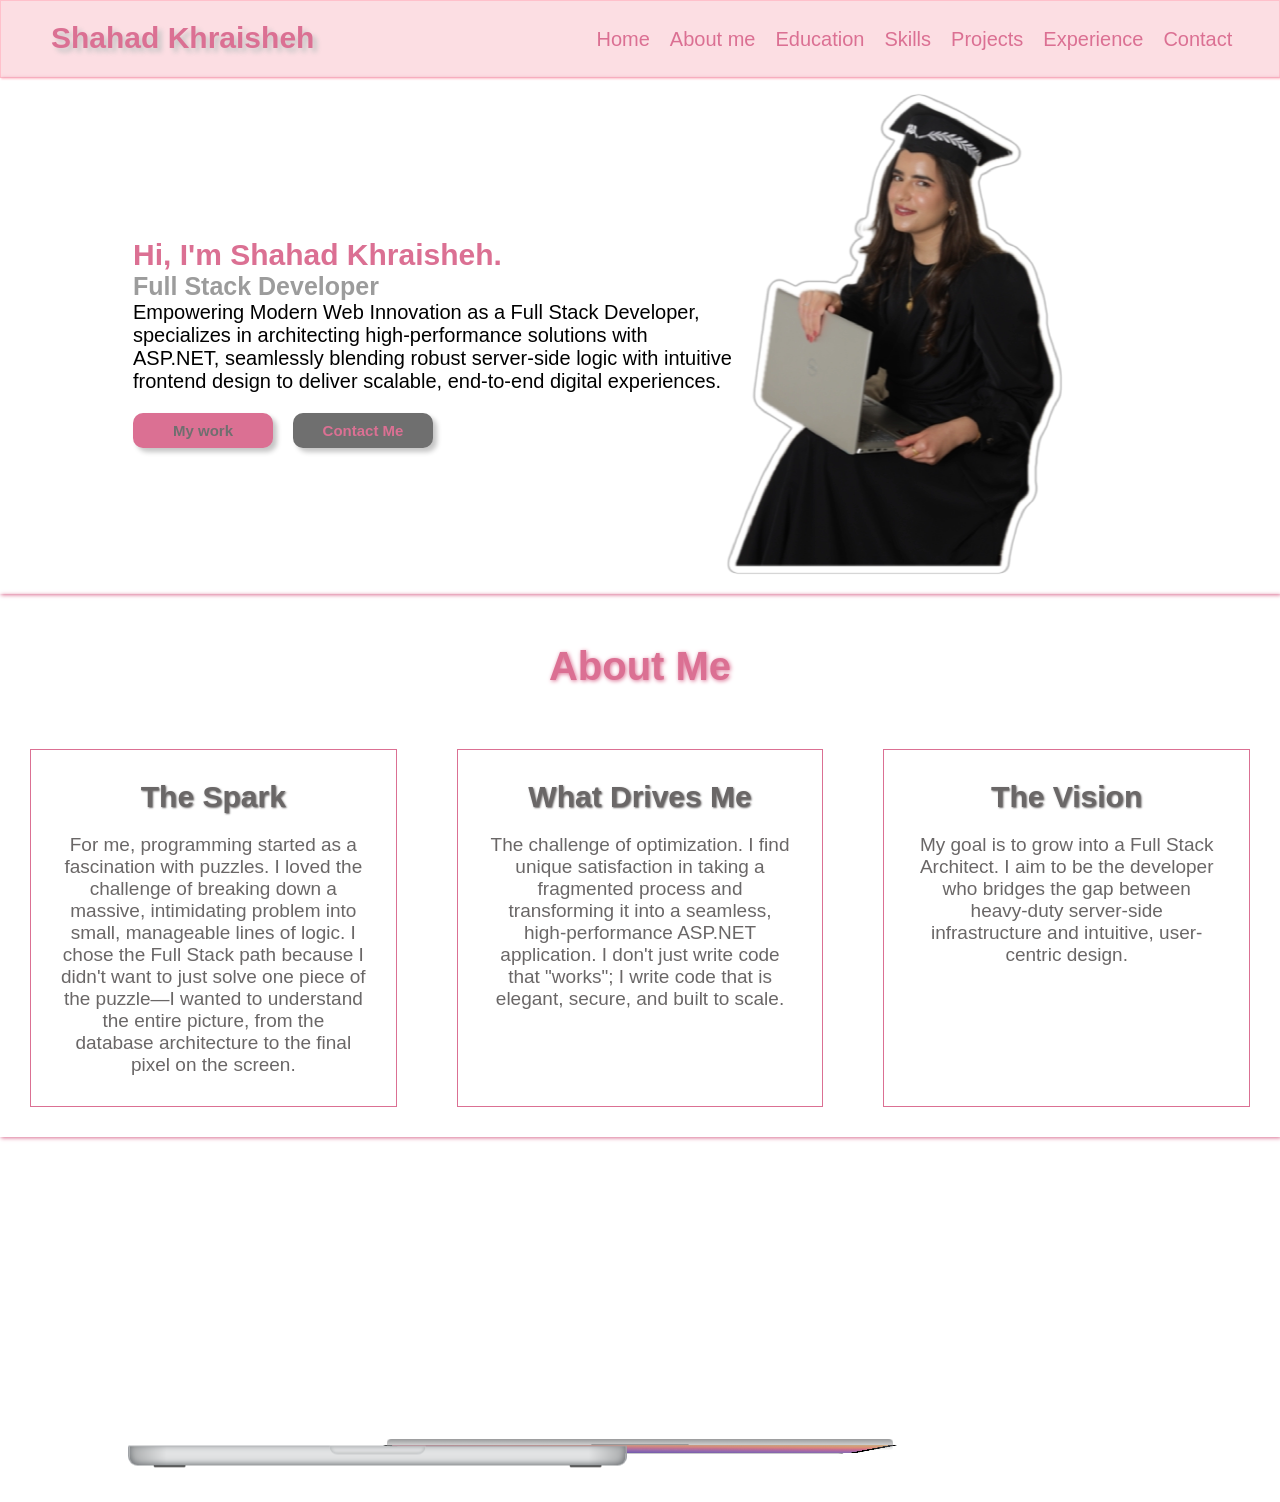
==== indix.html @ fdb53ef5 "portfolio" ====
<!DOCTYPE html>
<html lang="en">
<head>
    <meta charset="UTF-8">
    <meta name="viewport" content="width=device-width, initial-scale=1.0">
    <title>shahad khraisheh portfolio</title>
    <link rel="stylesheet" href="style.css">
</head>
<body>
    <header>
        <div class="logo">Shahad Khraisheh</div>
        <div class="nav-bar">
            <ul class="nav-links">
                 <li>
                    <a href="#home">
                        Home
                    </a>
                </li>
                <li>
                    <a href="#about">
                        About me
                    </a>
                </li>
                <li>
                    <a href="education">
                        Education
                    </a>
                </li>
                <li>
                    <a href="#">
                        Skills
                    </a>
                </li>
                <li>
                    <a href="#">
                        Projects
                    </a>
                </li>
                <li>
                    <a href="#">
                        Experience
                    </a>
                </li>
                 <li>
                    <a href="#">
                       Contact 
                    </a>
                </li>
            </ul>

        </div>
    </header>
    <main>
        <section id="home" class="hero">
            <div class="hero-info">
                <h2>Hi, I'm <span>Shahad Khraisheh</span>.</h2>
                <h3>Full Stack Developer</h3>
                <p>
                    Empowering Modern Web Innovation as a Full Stack Developer,  specializes in architecting high-performance solutions with ASP.NET, seamlessly blending robust server-side logic with intuitive frontend design to deliver scalable, end-to-end digital experiences.
                </p>
                 <div class="hero-btn">
                <button class="work-btn">My work</button>
                <button class="Contact-btn">Contact Me</button>
            </div>
            </div>
            <div class="hero-img">
                <img src="../media/shahd.webp">
            </div>
           
        </section>
        <section id="about"class="about">
            <h1> About Me </h1>
            <div class="about-cards">
                <div class="about-cards-content">
                    <h2>The Spark</h2>
                    <p>
                        For me, programming started as a fascination with puzzles. I loved the challenge of breaking down a massive, intimidating problem into small,
                         manageable lines of logic.
                          I chose the Full Stack path because I didn't want to just solve one piece of the puzzle—I wanted to understand the entire picture, from the database architecture to the final pixel on the screen.
                    </p>
                </div>
                 <div class="about-cards-content">
                    <h2>What Drives Me </h2>
                    <p>
                        The challenge of optimization. 
                        I find unique satisfaction in taking a fragmented process and transforming it into a seamless, high-performance ASP.NET application.
                         I don't just write code that "works"; I write code that is elegant, secure, and built to scale.     </p>
                </div>
                 <div class="about-cards-content">
                    <h2>The Vision</h2>
                    <p>
                     My goal is to grow into a Full Stack Architect. I aim to be the developer who bridges the gap between heavy-duty server-side infrastructure and intuitive, user-centric design.      </p>
                </div>
            </div>

        </section>
        <section id="education" class="education">
            <div class="laptop">
  <div class="screen">
    <div class="header"></div>
    <div class="text">Hello MackBook</div>
  </div>
  <div class="keyboard"></div>
</div>


        </section>

    </main>
    
</body>
</html>
---- style.css ----
*{
    padding: 0;
    margin: 0;
    font-family: 'Segoe UI', Tahoma, Geneva, Verdana, sans-serif;
}
html {
  scroll-behavior: smooth;
}

/*header*/
header{
    display: flex;
    justify-content: space-between;
    background-color: rgb(252, 222, 227);
    border: solid 1pt pink;
    box-shadow: 1px 1px 2px pink;

}
.logo{
    margin: 20px;
    margin-left:50px ;
    font-weight: bold;
    color:palevioletred;
    font-size: 30px;
    text-shadow: 4px 4px 5px rgb(197, 197, 197);
}
.logo:hover{
      text-shadow: 4px 4px 5px rgb(255, 255, 255);

}
.nav-links{
    display: flex;
    margin: 3ch;
    justify-content: center;
    text-align: center;
    align-items: center;
}
.nav-links li{
    list-style: none;

}
.nav-links li a{
    text-decoration: none;
    margin-right: 20px;
    font-size: 20px;
    color:palevioletred;
 
}
.nav-links li a:hover{
    color: #ffffff;
    text-shadow: 3px 3px 4px palevioletred;
}


/*hero*/
.hero{
    display: flex;
    justify-content: center;
    text-align: center;
    box-shadow: 1px 1px 4px palevioletred;
}
.hero-info{
    text-align: left;
    margin-top: 160px;
    margin-left: 100px;
    width: 600px;
}
.hero-info h2{
    color: palevioletred;
    font-size: 30px;
    -moz-animation: tracking-in-contract-bck 3s cubic-bezier(0.215, 0.610, 0.355, 1.000) both;
	        animation: tracking-in-contract-bck 1s cubic-bezier(0.215, 0.610, 0.355, 1.000) both;
}
.hero-info h2:hover{
text-shadow: 4px 4px 5px rgb(197, 197, 197);
font-size: 35px;


}

.hero-info h3{
    color: rgb(156, 156, 156);
    font-size: 25px;
}
.hero-info h3:hover{
    text-shadow: 4px 4px 5px rgb(197, 197, 197);

}
.hero-info p{
    font-size: 20px;

}
.hero-info .hero-btn{
    display: flex;
    margin-top: 20px;
    text-align: left;
  
}
.hero-info .hero-btn button{
margin-right: 20px;
width: 140px;
height: 35px;

}
.hero-info .hero-btn .work-btn{
    background-color: palevioletred;
    color: rgb(111, 111, 111);
    font-weight: bold;
    font-size: 15px;
    border-radius: 10px;
    border-style: none;
    box-shadow: 4px 4px 5px rgb(197, 197, 197);
}
.hero-info .hero-btn .work-btn:hover{
     background-color: rgb(111, 111, 111);
    color: palevioletred ;
    width: 145px;
}
.hero-info .hero-btn .Contact-btn{
    background-color: rgb(111, 111, 111);
    color: palevioletred ;
    font-weight: bold;
    font-size: 15px;
    border-radius: 10px;
    border-style: none;
    box-shadow: 4px 4px 5px rgb(197, 197, 197);
}
.hero-info .hero-btn .Contact-btn:hover{
      background-color: palevioletred;
    color: rgb(111, 111, 111);
    width: 145px;
}
.hero-img{
    width: 30%;
    height: 60%;
    position: relative;
margin-left:130px ;
    bottom: 0;
}

.hero-img img{
    position: relative;
    height: 150%;
    left: 35%;
    transform: translate(-70%);
    bottom: 0;
    transition: left 2s ease;
}

.hero-img:hover img{
    left: 50%;
}
.about{
    justify-content: center;
    text-align: center;
    height: auto;
    box-shadow: 1px 1px 4px palevioletred;

}
.about h1{
   padding-top: 50px;
   color: palevioletred;
   font-size:40px;
   text-transform: capitalize;
   text-shadow:1px 1px 4px palevioletred ;
}
.about-cards{
    margin-top: 30px;
    display: flex;
    justify-content:center;
   
}
.about-cards-content{
    border: 1pt solid palevioletred;
    margin: 30px;
    width: 400px;
    padding: 30px;
    text-align: center;

}
.about-cards-content:hover{
    box-shadow:1px 1px 4px palevioletred  ;

}
.about-cards-content h2{
    color: #6a6767;
    margin-bottom: 20px;
    font-size: 30px;
    text-shadow: 1px 1px 2px #6a6767;
}
.about-cards-content p{
    color: #6a6767;
    font-weight:400;
    font-size: 19px;
    text-align: center;
}
/* From Uiverse.io by Spacious74 */ 
.laptop {
  transform: scale(0.8);
}
.screen {
  border-radius: 20px;
  box-shadow: inset 0 0 0 2px #c8cacb, inset 0 0 0 10px #000;
  height: 318px;
  width: 518px;
  margin: 0 auto;
  padding: 9px 9px 23px 9px;
  position: relative;
  display: flex;
  align-items: center;
  justify-content: center;
  background-image: linear-gradient(
    15deg,
    #3f51b1 0%,
    #5a55ae 13%,
    #7b5fac 25%,
    #8f6aae 38%,
    #a86aa4 50%,
    #cc6b8e 62%,
    #f18271 75%,
    #f3a469 87%,
    #f7c978 100%
  );
  transform-style: preserve-3d;
  transform: perspective(1900px) rotateX(-88.5deg);
  transform-origin: 50% 100%;
  animation: open 4s infinite alternate;
}
@keyframes open {
  0% {
    transform: perspective(1900px) rotateX(-88.5deg);
  }
  100% {
    transform: perspective(1000px) rotateX(0deg);
  }
}
.screen::before {
  content: "";
  width: 518px;
  height: 12px;
  position: absolute;
  background: linear-gradient(#979899, transparent);
  top: -3px;
  transform: rotateX(90deg);
  border-radius: 5px 5px;
}

.text {
  font-family: -apple-system, BlinkMacSystemFont, "Segoe UI", Roboto, Oxygen,
    Ubuntu, Cantarell, "Open Sans", "Helvetica Neue", sans-serif;
  color: #fff;
  letter-spacing: 1px;
  text-shadow: 0 0 5px #fff;
}
.header {
  width: 100px;
  height: 12px;
  position: absolute;
  background-color: #000;
  top: 10px;
  left: 50%;
  transform: translate(-50%, -0%);
  border-radius: 0 0 6px 6px;
}
.screen::after {
  background: linear-gradient(to bottom, #272727, #0d0d0d);
  border-radius: 0 0 20px 20px;
  bottom: 2px;
  content: "";
  height: 24px;
  left: 2px;
  position: absolute;
  width: 514px;
}
.keyboard {
  background: radial-gradient(circle at center, #e2e3e4 85%, #a9abac 100%);
  border: solid #a0a3a7;
  border-radius: 2px 2px 12px 12px;
  border-width: 1px 2px 0 2px;
  box-shadow: inset 0 -2px 8px 0 #6c7074;
  height: 24px;
  margin-top: -10px;
  position: relative;
  width: 620px;
  z-index: 9;
}
.keyboard::after {
  background: #e2e3e4;
  border-radius: 0 0 10px 10px;
  box-shadow: inset 0 0 4px 2px #babdbf;
  content: "";
  height: 10px;
  left: 50%;
  margin-left: -60px;
  position: absolute;
  top: 0;
  width: 120px;
}
.keyboard::before {
  background: 0 0;
  border-radius: 0 0 3px 3px;
  bottom: -2px;
  box-shadow: -270px 0 #272727, 250px 0 #272727;
  content: "";
  height: 2px;
  left: 50%;
  margin-left: -10px;
  position: absolute;
  width: 40px;
}
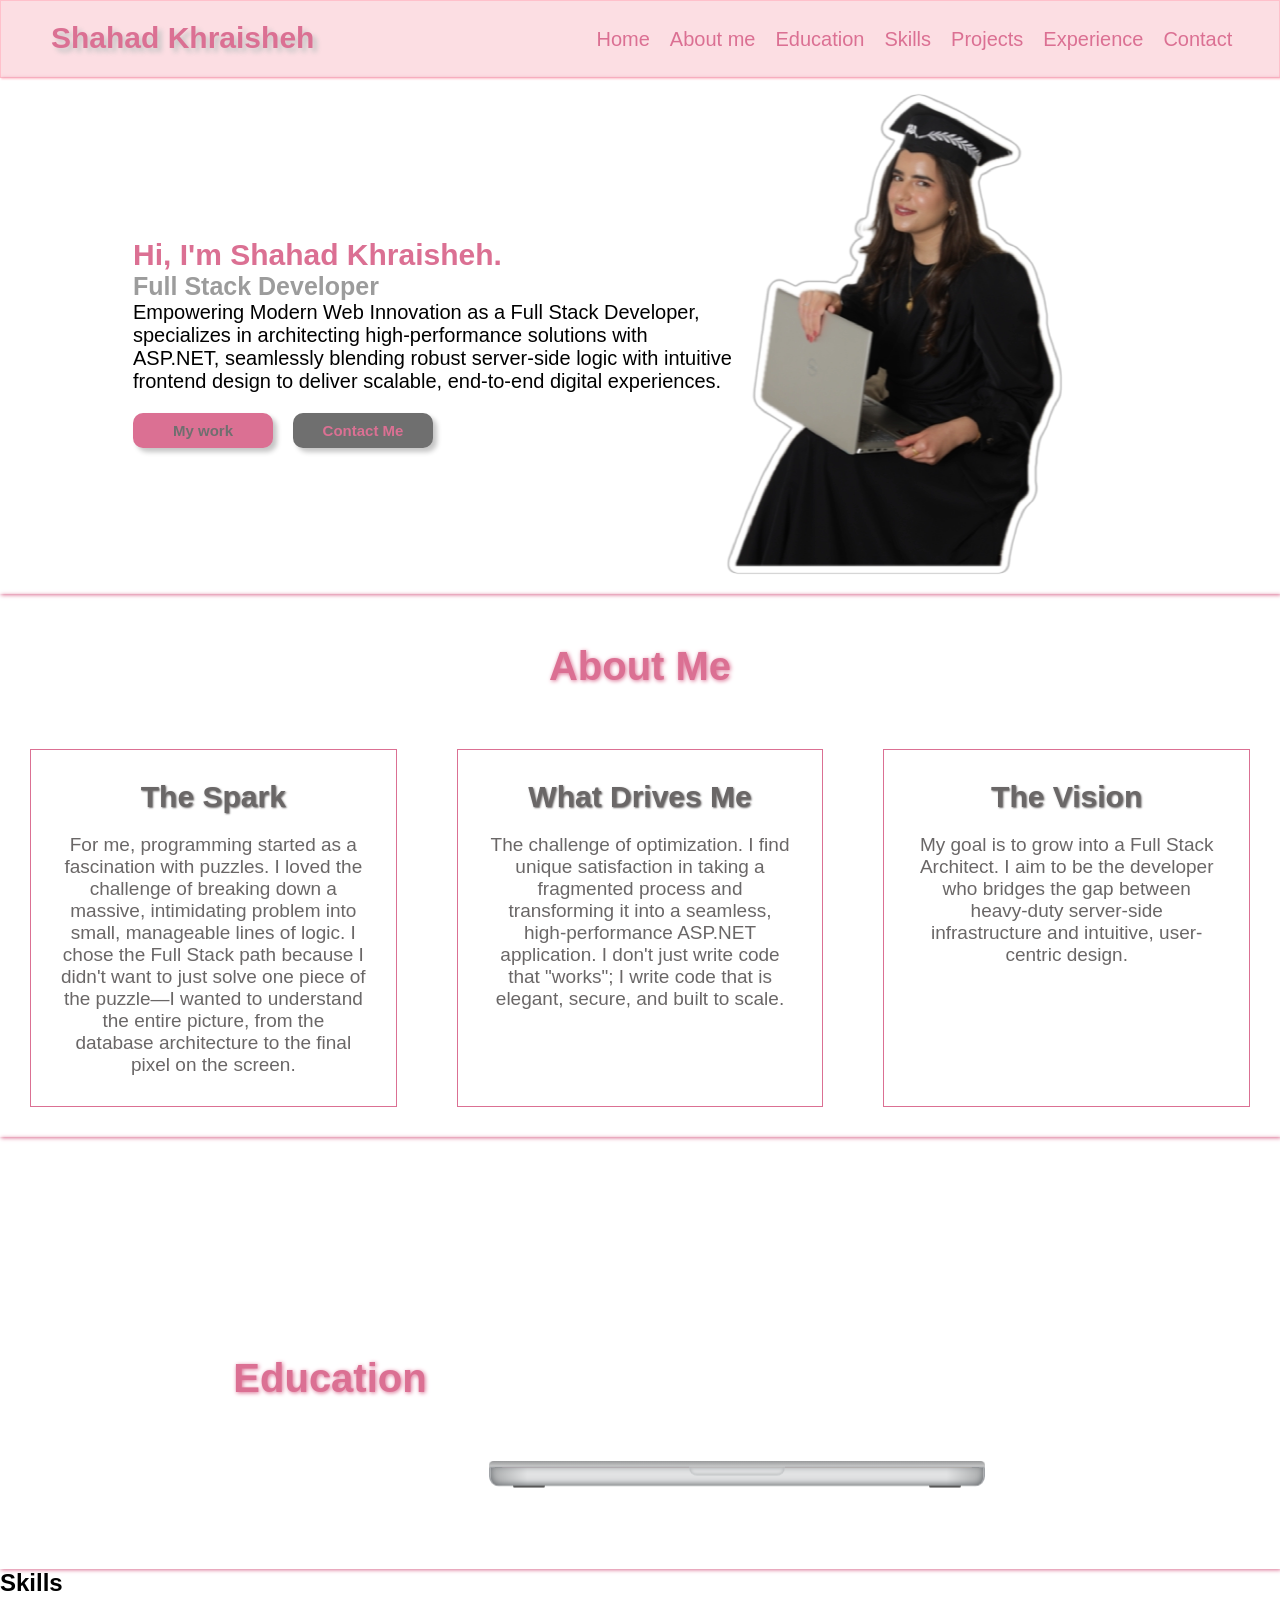
==== commit c4d884dc: "t" ====
--- a/indix.html
+++ b/indix.html
@@ -95,14 +95,30 @@
 
         </section>
         <section id="education" class="education">
+           
+                <h1>Education</h1>
+          
             <div class="laptop">
   <div class="screen">
     <div class="header"></div>
-    <div class="text">Hello MackBook</div>
+    <div class="text">
+       <h2>Zarqa University
+        <br>
+      Computer Sicence
+        <br>
+        2022-2026
+        </h2>
+    </div>
   </div>
   <div class="keyboard"></div>
 </div>
 
+
+        </section>
+        <section id="skills" class="skills">
+            <div class="skills-header">
+                <h1>Skills</h1>
+            </div>
 
         </section>
 
--- a/style.css
+++ b/style.css
@@ -1,206 +1,215 @@
-*{
-    padding: 0;
-    margin: 0;
-    font-family: 'Segoe UI', Tahoma, Geneva, Verdana, sans-serif;
+* {
+  padding: 0;
+  margin: 0;
+  font-family: "Segoe UI", Tahoma, Geneva, Verdana, sans-serif;
+  box-sizing: border-box;
 }
 html {
   scroll-behavior: smooth;
 }
 
 /*header*/
-header{
-    display: flex;
-    justify-content: space-between;
-    background-color: rgb(252, 222, 227);
-    border: solid 1pt pink;
-    box-shadow: 1px 1px 2px pink;
-
-}
-.logo{
-    margin: 20px;
-    margin-left:50px ;
-    font-weight: bold;
-    color:palevioletred;
-    font-size: 30px;
-    text-shadow: 4px 4px 5px rgb(197, 197, 197);
-}
-.logo:hover{
-      text-shadow: 4px 4px 5px rgb(255, 255, 255);
-
-}
-.nav-links{
-    display: flex;
-    margin: 3ch;
-    justify-content: center;
-    text-align: center;
-    align-items: center;
-}
-.nav-links li{
-    list-style: none;
-
-}
-.nav-links li a{
-    text-decoration: none;
-    margin-right: 20px;
-    font-size: 20px;
-    color:palevioletred;
- 
-}
-.nav-links li a:hover{
-    color: #ffffff;
-    text-shadow: 3px 3px 4px palevioletred;
-}
-
+header {
+  display: flex;
+  justify-content: space-between;
+  background-color: rgb(252, 222, 227);
+  border: solid 1pt pink;
+  box-shadow: 1px 1px 2px pink;
+}
+.logo {
+  margin: 20px;
+  margin-left: 50px;
+  font-weight: bold;
+  color: palevioletred;
+  font-size: 30px;
+  text-shadow: 4px 4px 5px rgb(197, 197, 197);
+}
+.logo:hover {
+  text-shadow: 4px 4px 5px rgb(255, 255, 255);
+}
+.nav-links {
+  display: flex;
+  margin: 3ch;
+  justify-content: center;
+  text-align: center;
+  align-items: center;
+}
+.nav-links li {
+  list-style: none;
+}
+.nav-links li a {
+  text-decoration: none;
+  margin-right: 20px;
+  font-size: 20px;
+  color: palevioletred;
+}
+.nav-links li a:hover {
+  color: #ffffff;
+  text-shadow: 3px 3px 4px palevioletred;
+}
 
 /*hero*/
-.hero{
-    display: flex;
-    justify-content: center;
-    text-align: center;
+.hero {
+  display: flex;
+  justify-content: center;
+  text-align: center;
+  box-shadow: 1px 1px 4px palevioletred;
+  overflow: hidden;
+}
+.hero-info {
+  text-align: left;
+  margin-top: 160px;
+  margin-left: 100px;
+  width: 600px;
+}
+.hero-info h2 {
+  color: palevioletred;
+  font-size: 30px;
+  -moz-animation: tracking-in-contract-bck 3s
+    cubic-bezier(0.215, 0.61, 0.355, 1) both;
+  animation: tracking-in-contract-bck 1s cubic-bezier(0.215, 0.61, 0.355, 1)
+    both;
+}
+.hero-info h2:hover {
+  text-shadow: 4px 4px 5px rgb(197, 197, 197);
+  font-size: 35px;
+}
+
+.hero-info h3 {
+  color: rgb(156, 156, 156);
+  font-size: 25px;
+}
+.hero-info h3:hover {
+  text-shadow: 4px 4px 5px rgb(197, 197, 197);
+}
+.hero-info p {
+  font-size: 20px;
+}
+.hero-info .hero-btn {
+  display: flex;
+  margin-top: 20px;
+  text-align: left;
+}
+.hero-info .hero-btn button {
+  margin-right: 20px;
+  width: 140px;
+  height: 35px;
+}
+.hero-info .hero-btn .work-btn {
+  background-color: palevioletred;
+  color: rgb(111, 111, 111);
+  font-weight: bold;
+  font-size: 15px;
+  border-radius: 10px;
+  border-style: none;
+  box-shadow: 4px 4px 5px rgb(197, 197, 197);
+}
+.hero-info .hero-btn .work-btn:hover {
+  background-color: rgb(111, 111, 111);
+  color: palevioletred;
+  width: 145px;
+}
+.hero-info .hero-btn .Contact-btn {
+  background-color: rgb(111, 111, 111);
+  color: palevioletred;
+  font-weight: bold;
+  font-size: 15px;
+  border-radius: 10px;
+  border-style: none;
+  box-shadow: 4px 4px 5px rgb(197, 197, 197);
+}
+.hero-info .hero-btn .Contact-btn:hover {
+  background-color: palevioletred;
+  color: rgb(111, 111, 111);
+  width: 145px;
+}
+.hero-img {
+  width: 30%;
+  height: 60%;
+  position: relative;
+  margin-left: 130px;
+  bottom: 0;
+}
+
+.hero-img img {
+  position: relative;
+  height: 150%;
+  left: 35%;
+  transform: translate(-70%);
+  bottom: 0;
+  transition: left 2s ease;
+}
+
+.hero-img:hover img {
+  left: 50%;
+}
+.about {
+  justify-content: center;
+  text-align: center;
+  height: auto;
+  box-shadow: 1px 1px 4px palevioletred;
+}
+.about h1 {
+  padding-top: 50px;
+  color: palevioletred;
+  font-size: 40px;
+  text-transform: capitalize;
+  text-shadow: 1px 1px 4px palevioletred;
+}
+.about-cards {
+  margin-top: 30px;
+  display: flex;
+  justify-content: center;
+}
+.about-cards-content {
+  border: 1pt solid palevioletred;
+  margin: 30px;
+  width: 400px;
+  padding: 30px;
+  text-align: center;
+}
+.about-cards-content:hover {
+  box-shadow: 1px 1px 4px palevioletred;
+}
+.about-cards-content h2 {
+  color: #6a6767;
+  margin-bottom: 20px;
+  font-size: 30px;
+  text-shadow: 1px 1px 2px #6a6767;
+}
+.about-cards-content p {
+  color: #6a6767;
+  font-weight: 400;
+  font-size: 19px;
+  text-align: center;
+}
+/* From Uiverse.io by Spacious74 */
+.education {
+  display: flex;
+  justify-content: center;
+  align-items: center;
+  padding: 50px 0;
+  text-align: center;
     box-shadow: 1px 1px 4px palevioletred;
-}
-.hero-info{
-    text-align: left;
-    margin-top: 160px;
-    margin-left: 100px;
-    width: 600px;
-}
-.hero-info h2{
-    color: palevioletred;
-    font-size: 30px;
-    -moz-animation: tracking-in-contract-bck 3s cubic-bezier(0.215, 0.610, 0.355, 1.000) both;
-	        animation: tracking-in-contract-bck 1s cubic-bezier(0.215, 0.610, 0.355, 1.000) both;
-}
-.hero-info h2:hover{
-text-shadow: 4px 4px 5px rgb(197, 197, 197);
-font-size: 35px;
-
-
-}
-
-.hero-info h3{
-    color: rgb(156, 156, 156);
-    font-size: 25px;
-}
-.hero-info h3:hover{
-    text-shadow: 4px 4px 5px rgb(197, 197, 197);
-
-}
-.hero-info p{
-    font-size: 20px;
-
-}
-.hero-info .hero-btn{
-    display: flex;
-    margin-top: 20px;
-    text-align: left;
-  
-}
-.hero-info .hero-btn button{
-margin-right: 20px;
-width: 140px;
-height: 35px;
-
-}
-.hero-info .hero-btn .work-btn{
-    background-color: palevioletred;
-    color: rgb(111, 111, 111);
-    font-weight: bold;
-    font-size: 15px;
-    border-radius: 10px;
-    border-style: none;
-    box-shadow: 4px 4px 5px rgb(197, 197, 197);
-}
-.hero-info .hero-btn .work-btn:hover{
-     background-color: rgb(111, 111, 111);
-    color: palevioletred ;
-    width: 145px;
-}
-.hero-info .hero-btn .Contact-btn{
-    background-color: rgb(111, 111, 111);
-    color: palevioletred ;
-    font-weight: bold;
-    font-size: 15px;
-    border-radius: 10px;
-    border-style: none;
-    box-shadow: 4px 4px 5px rgb(197, 197, 197);
-}
-.hero-info .hero-btn .Contact-btn:hover{
-      background-color: palevioletred;
-    color: rgb(111, 111, 111);
-    width: 145px;
-}
-.hero-img{
-    width: 30%;
-    height: 60%;
-    position: relative;
-margin-left:130px ;
-    bottom: 0;
-}
-
-.hero-img img{
-    position: relative;
-    height: 150%;
-    left: 35%;
-    transform: translate(-70%);
-    bottom: 0;
-    transition: left 2s ease;
-}
-
-.hero-img:hover img{
-    left: 50%;
-}
-.about{
-    justify-content: center;
-    text-align: center;
-    height: auto;
-    box-shadow: 1px 1px 4px palevioletred;
-
-}
-.about h1{
-   padding-top: 50px;
-   color: palevioletred;
-   font-size:40px;
-   text-transform: capitalize;
-   text-shadow:1px 1px 4px palevioletred ;
-}
-.about-cards{
-    margin-top: 30px;
-    display: flex;
-    justify-content:center;
+
+}
+.education h1{
+padding-top: 50px;
+  color: palevioletred;
+  font-size: 40px;
+  text-transform: capitalize;
+  text-shadow: 1px 1px 4px palevioletred;
    
 }
-.about-cards-content{
-    border: 1pt solid palevioletred;
-    margin: 30px;
-    width: 400px;
-    padding: 30px;
-    text-align: center;
-
-}
-.about-cards-content:hover{
-    box-shadow:1px 1px 4px palevioletred  ;
-
-}
-.about-cards-content h2{
-    color: #6a6767;
-    margin-bottom: 20px;
-    font-size: 30px;
-    text-shadow: 1px 1px 2px #6a6767;
-}
-.about-cards-content p{
-    color: #6a6767;
-    font-weight:400;
-    font-size: 19px;
-    text-align: center;
-}
-/* From Uiverse.io by Spacious74 */ 
+
 .laptop {
   transform: scale(0.8);
 }
 .screen {
   border-radius: 20px;
-  box-shadow: inset 0 0 0 2px #c8cacb, inset 0 0 0 10px #000;
+  box-shadow:
+    inset 0 0 0 2px #c8cacb,
+    inset 0 0 0 10px #000;
   height: 318px;
   width: 518px;
   margin: 0 auto;
@@ -224,7 +233,7 @@
   transform-style: preserve-3d;
   transform: perspective(1900px) rotateX(-88.5deg);
   transform-origin: 50% 100%;
-  animation: open 4s infinite alternate;
+  animation: open 8s infinite alternate;
 }
 @keyframes open {
   0% {
@@ -246,8 +255,9 @@
 }
 
 .text {
-  font-family: -apple-system, BlinkMacSystemFont, "Segoe UI", Roboto, Oxygen,
-    Ubuntu, Cantarell, "Open Sans", "Helvetica Neue", sans-serif;
+  font-family:
+    -apple-system, BlinkMacSystemFont, "Segoe UI", Roboto, Oxygen, Ubuntu,
+    Cantarell, "Open Sans", "Helvetica Neue", sans-serif;
   color: #fff;
   letter-spacing: 1px;
   text-shadow: 0 0 5px #fff;
@@ -300,7 +310,9 @@
   background: 0 0;
   border-radius: 0 0 3px 3px;
   bottom: -2px;
-  box-shadow: -270px 0 #272727, 250px 0 #272727;
+  box-shadow:
+    -270px 0 #272727,
+    250px 0 #272727;
   content: "";
   height: 2px;
   left: 50%;
@@ -308,10 +320,7 @@
   position: absolute;
   width: 40px;
 }
-
-
-
-
-
-
-
+.skillls{
+    display: flex;
+    
+}
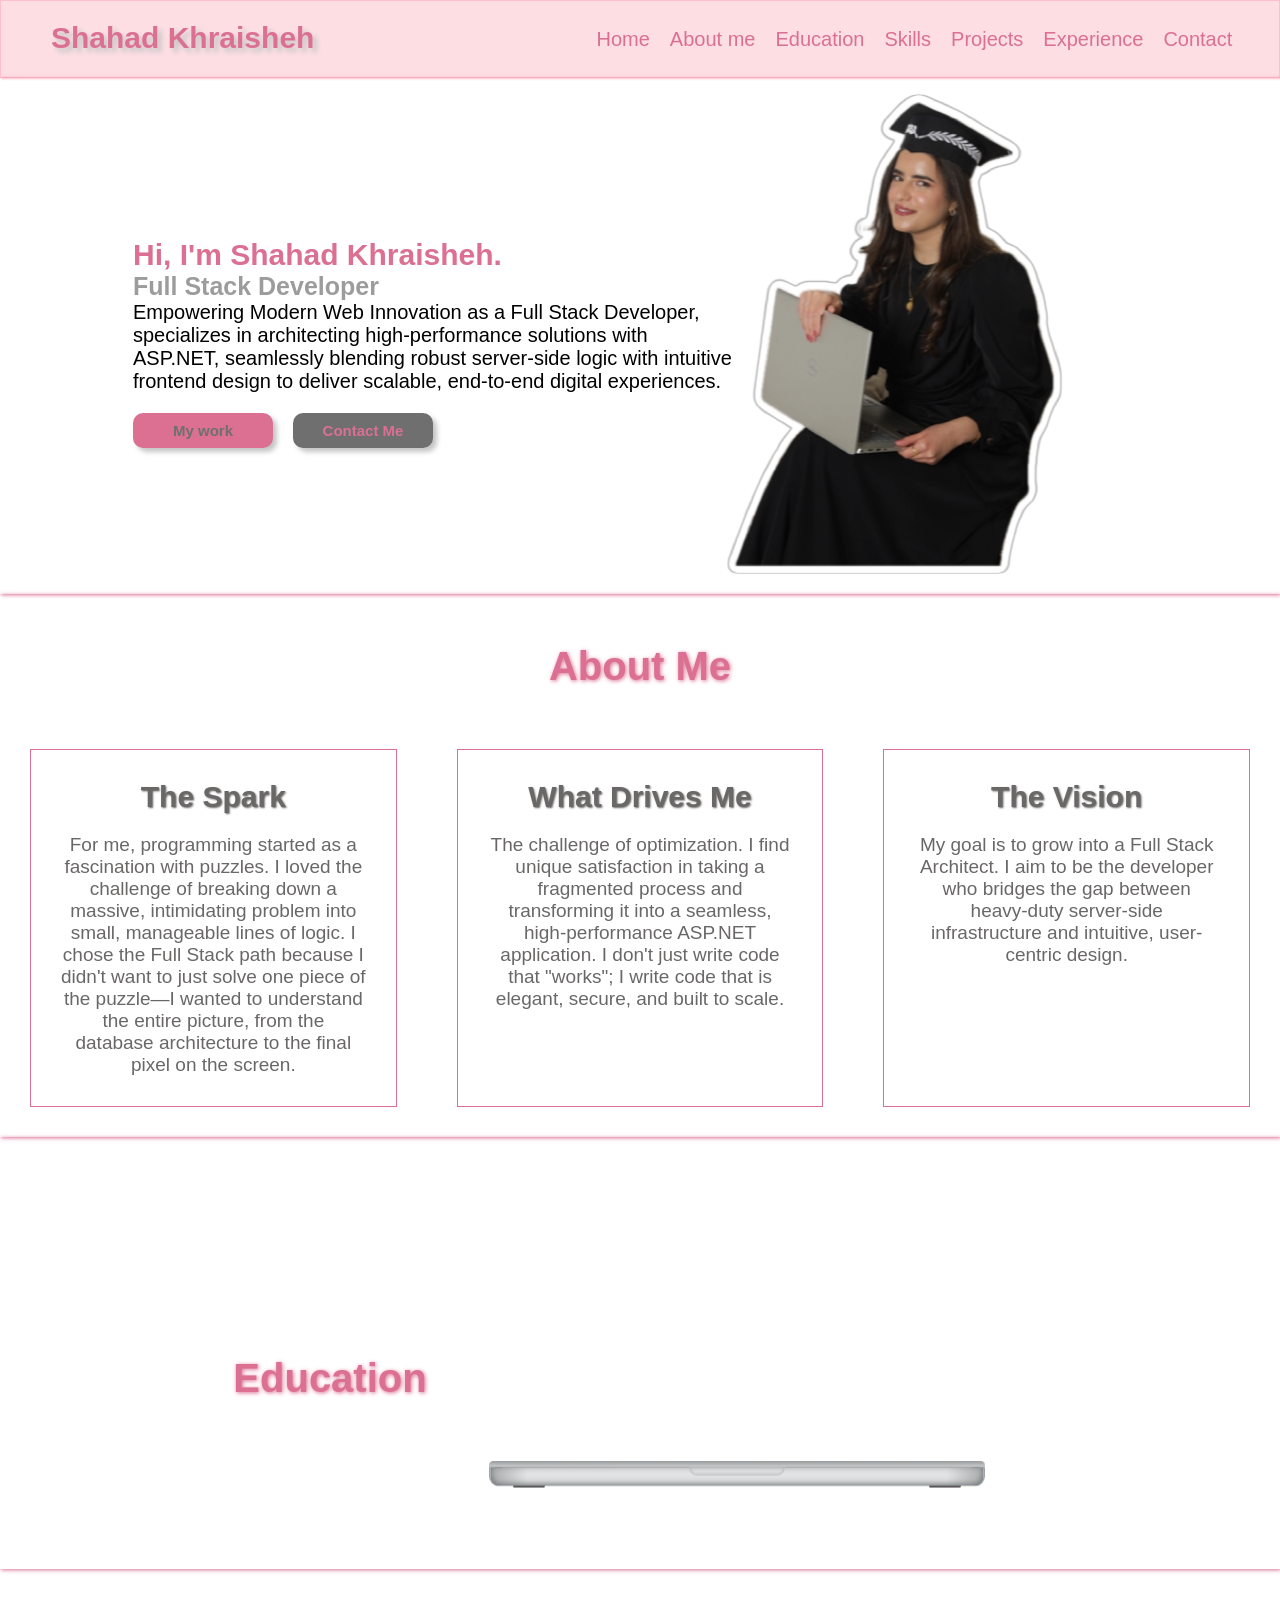
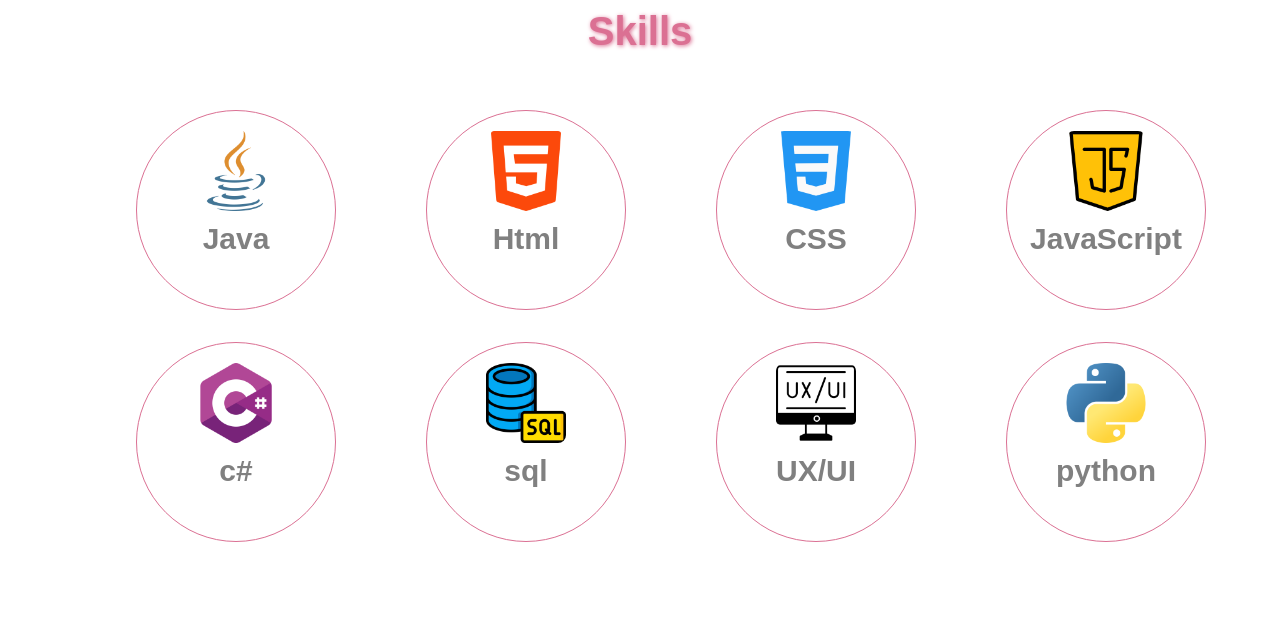
==== commit 4237a166: "skills" ====
--- a/indix.html
+++ b/indix.html
@@ -5,6 +5,9 @@
     <meta name="viewport" content="width=device-width, initial-scale=1.0">
     <title>shahad khraisheh portfolio</title>
     <link rel="stylesheet" href="style.css">
+   <link rel="stylesheet" href="https://cdnjs.cloudflare.com/ajax/libs/font-awesome/4.7.0/css/font-awesome.min.css">
+
+
 </head>
 <body>
     <header>
@@ -119,6 +122,42 @@
             <div class="skills-header">
                 <h1>Skills</h1>
             </div>
+            <div class="skills-cards">
+                <div class="skill-card-content">
+                  <img src="../media/java.png"> 
+                 <h2>Java</h2>
+                </div>
+                 <div class="skill-card-content">
+                   <img src="../media/html-5.png"> 
+                   <h2>Html</h2>
+                </div>
+                 <div class="skill-card-content">
+                   <img src="../media/css-3.png"> 
+                 <h2>CSS</h2>
+                </div>
+                 <div class="skill-card-content">
+                  <img src="../media/java-script.png"> 
+                 <h2>JavaScript</h2>
+                </div>
+                 <div class="skill-card-content">
+                  <img src="../media/c-sharp.png"> 
+                 <h2>c#</h2>
+                </div>
+                 <div class="skill-card-content">
+                  <img src="../media/database.png"> 
+                 <h2>sql</h2>
+                </div>
+                 <div class="skill-card-content">
+                  <img src="../media/design.png"> 
+                 <h2>UX/UI</h2>
+                </div>
+                
+                 <div class="skill-card-content">
+               
+                 <img src="../media/python.png">
+                 <h2>python</h2>
+                </div>
+            </div>
 
         </section>
 
--- a/style.css
+++ b/style.css
@@ -183,7 +183,7 @@
   font-size: 19px;
   text-align: center;
 }
-/* From Uiverse.io by Spacious74 */
+/*education*/
 .education {
   display: flex;
   justify-content: center;
@@ -320,7 +320,55 @@
   position: absolute;
   width: 40px;
 }
-.skillls{
-    display: flex;
+.skills{
+    display: block;
+    justify-content: center;
+    align-items: center;
+    text-align: center;
     
 }
+.skills h1{
+  margin-top: 40px;
+  color: palevioletred;
+  font-size: 40px;
+  text-transform: capitalize;
+  text-shadow: 1px 1px 4px palevioletred;
+
+}
+
+.skills-cards{
+  display: grid;
+  grid-template-columns: 1fr 1fr 1fr 1fr;
+  grid-row: auto;
+  justify-content: center;
+  align-items: center;
+  text-align: center;
+  margin-left: 120px;
+  margin-bottom: 80px;
+  margin-top: 40px;
+
+}
+.skill-card-content{
+  margin: 16px;
+  padding: 20px;
+  border: solid 1pt palevioletred;
+  border-radius: 50%;
+  width: 200px;
+  height: 200px;
+  text-align: center;
+
+
+}
+.skill-card-content:hover{
+   box-shadow: 1px 1px 4px palevioletred;
+
+}
+.skill-card-content h2{
+  color: gray;
+  font-size: 30px;
+  margin-top: 7px;
+}
+.skill-card-content img{
+  width:80px;
+  border-radius: 10%;
+}
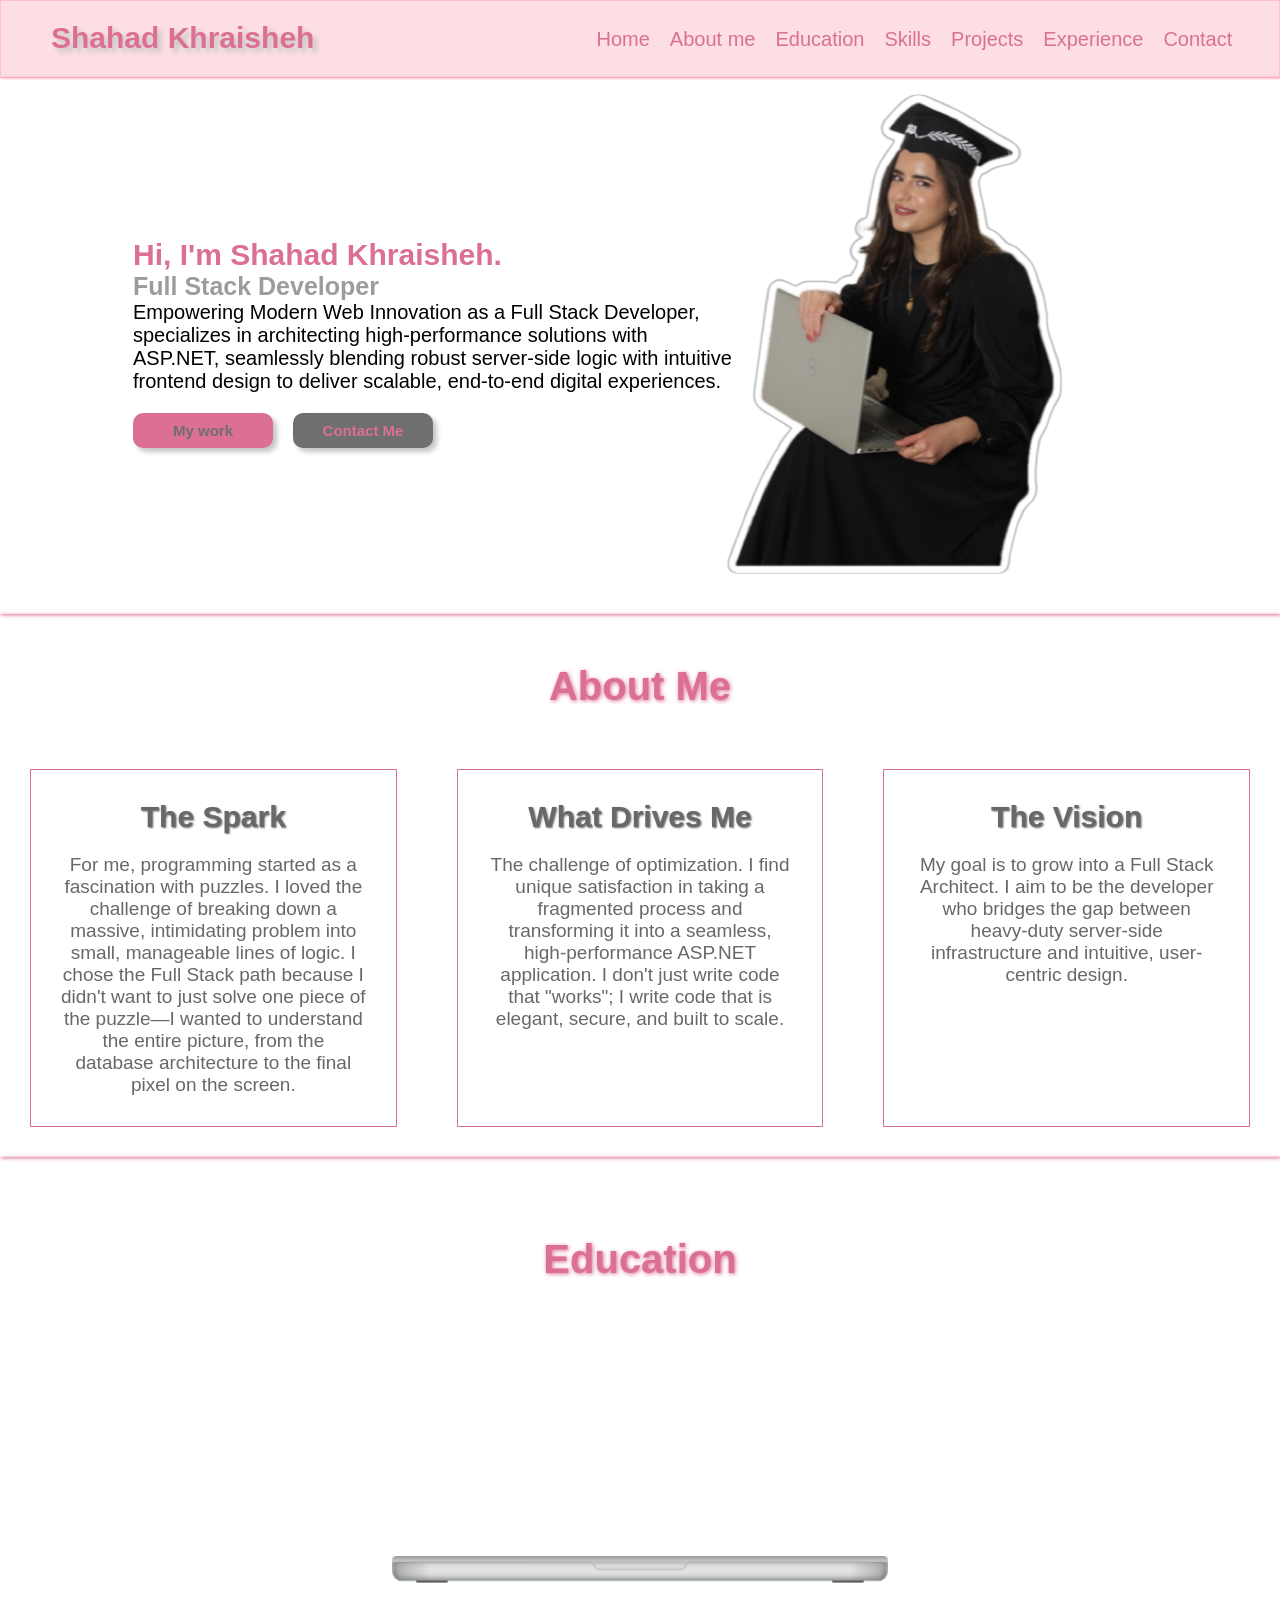
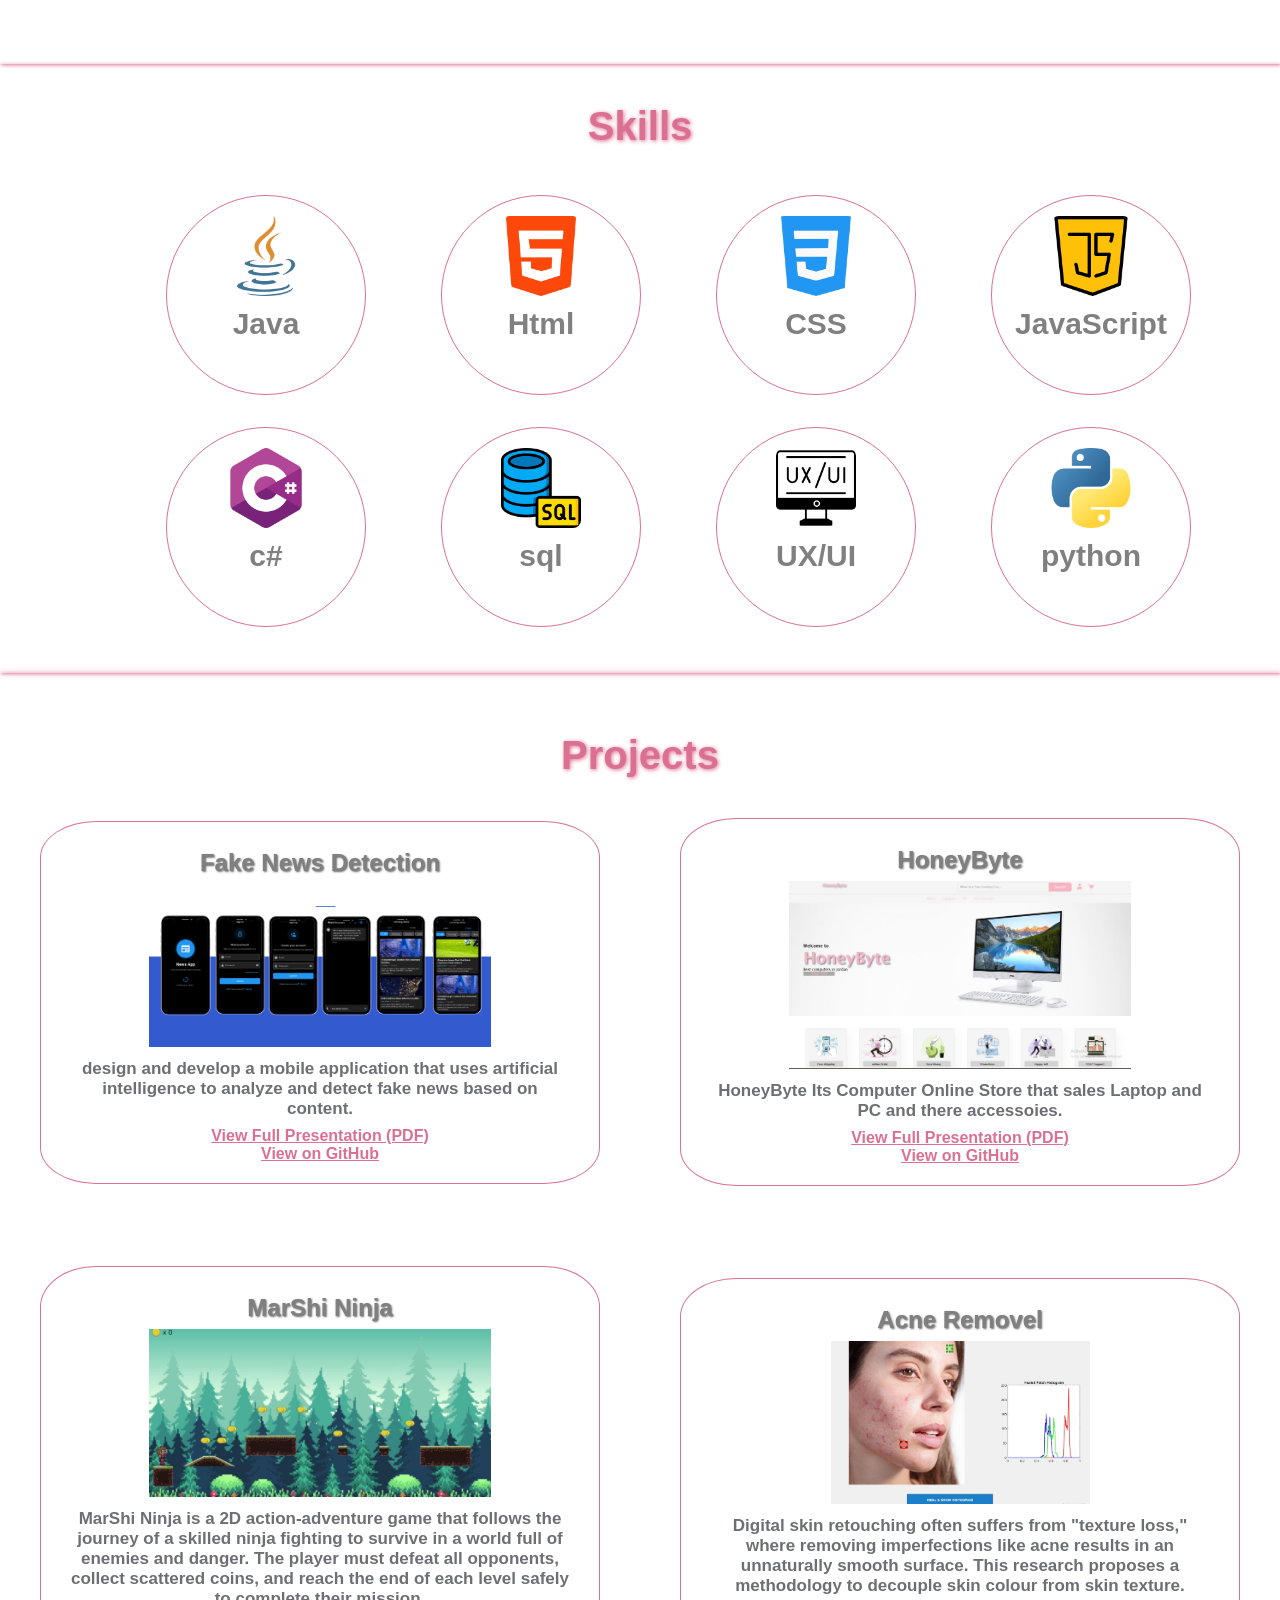
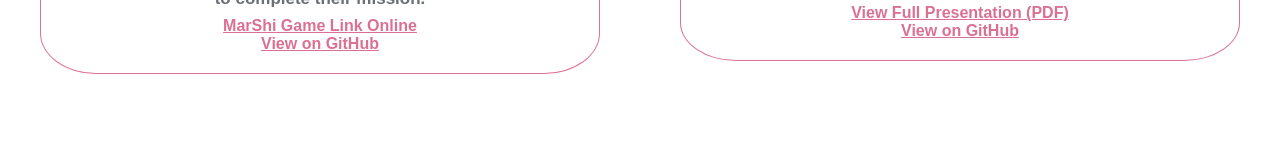
==== commit b2bea5e1: "projects" ====
--- a/indix.html
+++ b/indix.html
@@ -160,6 +160,66 @@
             </div>
 
         </section>
+        <section class="projects">
+             <h1>Projects</h1>
+            <div class="project-card">
+
+                <div class="project-card-contant">
+                    <h2>Fake News Detection</h2>
+                    <img src="../media/fnd2.png" width="66%">
+                    <p class="short-desc">design and develop a mobile application that uses artificial intelligence to analyze and detect fake news based on content.</p>
+                    <a href="/media/FND-pdf.pdf" target="_blank" class="pdf-link">
+                      View Full Presentation (PDF) 
+                     </a>
+                     <br>
+                     <a href="https://github.com/shahadkhraisheh96/fake-news-app" class="github-link">View on GitHub</a>
+                </div>
+                 <div class="project-card-contant">
+                    <h2>HoneyByte</h2>
+                    <img src="../media/HoneyByte.jpeg" width="66%">
+                    <p class="short-desc">HoneyByte Its Computer Online Store that sales Laptop and PC and there accessoies.</p>
+                    <a href="/media/FND-pdf.pdf" target="_blank" class="pdf-link">
+                      View Full Presentation (PDF) 
+                     </a>
+                     <br>
+                     <a href="https://github.com/shahadkhraisheh96/HoneyByte" class="github-link">View on GitHub</a>
+                </div>
+
+            </div>
+             <div class="project-card">
+
+                <div class="project-card-contant">
+                    <h2>MarShi Ninja</h2>
+                    <img src="../media/marshi.jpeg" width="66%">
+                    <p class="short-desc">MarShi Ninja is a 2D action-adventure game that follows the journey of a skilled ninja fighting to survive in a world full of enemies and danger. The player must defeat all opponents, collect scattered coins, and reach the end of each level safely to complete their mission.</p>
+                    <a href="https://play.unity.com/en/games/b0aaad6c-4b36-46de-b9db-596f1935fb92/marshi-ninja" target="_blank" class="pdf-link">
+                      MarShi Game Link Online 
+                     </a>
+                     <br>
+                     <a href="https://github.com/shahadkhraisheh96/MarShi-ninja" class="github-link">View on GitHub</a>
+                </div>
+                 <div class="project-card-contant">
+                    <h2>Acne Removel
+                    </h2>
+                    <img src="../media/acneremovel.jpeg" width="50%">
+                    <p class="short-desc">Digital skin retouching often suffers from "texture loss," where removing imperfections like 
+acne results in an unnaturally smooth surface. This research proposes a methodology to 
+decouple skin colour from skin texture.</p>
+                    <a href="/media/PREIMG.pdf" target="_blank" class="pdf-link">
+                      View Full Presentation (PDF) 
+                     </a>
+                     <br>
+                     <a href="https://github.com/shahadkhraisheh96/acne-removel-matlab" class="github-link">View on GitHub</a>
+                </div>
+
+            </div>
+            
+
+        </section>
+        <section class="experience">
+
+
+        </section>
 
     </main>
     
--- a/style.css
+++ b/style.css
@@ -55,6 +55,7 @@
   text-align: center;
   box-shadow: 1px 1px 4px palevioletred;
   overflow: hidden;
+  padding-bottom: 20px;
 }
 .hero-info {
   text-align: left;
@@ -191,10 +192,11 @@
   padding: 50px 0;
   text-align: center;
     box-shadow: 1px 1px 4px palevioletred;
+    flex-direction: column;
 
 }
 .education h1{
-padding-top: 50px;
+padding-top: 30px;
   color: palevioletred;
   font-size: 40px;
   text-transform: capitalize;
@@ -320,15 +322,19 @@
   position: absolute;
   width: 40px;
 }
+/*sills*/
+
 .skills{
     display: block;
     justify-content: center;
     align-items: center;
     text-align: center;
+    box-shadow: 1px 1px 4px palevioletred;
+
     
 }
 .skills h1{
-  margin-top: 40px;
+  padding-top: 40px;
   color: palevioletred;
   font-size: 40px;
   text-transform: capitalize;
@@ -344,9 +350,8 @@
   align-items: center;
   text-align: center;
   margin-left: 120px;
-  margin-bottom: 80px;
-  margin-top: 40px;
-
+  padding: 30px;
+  
 }
 .skill-card-content{
   margin: 16px;
@@ -372,3 +377,61 @@
   width:80px;
   border-radius: 10%;
 }
+ 
+/*projects*/
+.projects{
+  display: block;
+  justify-content: center;
+  align-items: center;
+  text-align: center;
+  box-shadow: 1px 1px 6px palevioletred ;
+  padding-bottom: 40px;
+  
+
+}
+.project-card{
+  display: flex;
+  justify-content: center;
+  align-items: center;
+  text-align: center;
+
+}
+.projects h1{
+  padding-top:  60px;
+  color: palevioletred;
+  font-size: 40px;
+  text-transform: capitalize;
+  text-shadow: 1px 1px 4px palevioletred;
+
+}
+.project-card-contant{
+  margin: 40px;
+  padding: 20px;
+  border: 1px solid palevioletred;
+  border-radius:10% ;
+  width: 6500px;
+  
+
+
+}
+.project-card-contant:hover{
+     box-shadow: 1px 1px 4px palevioletred;
+
+}
+.project-card-contant h2{
+  color: gray;
+  text-shadow:1px 1px 2px #6a6767;
+  margin: 7px;
+}
+.project-card-contant p{
+  margin: 8px;
+  font-weight: bold;
+  color: #6c7074;
+  font-size: 17px;
+}
+.project-card-contant a{
+  color: palevioletred;
+  font-weight: bold;
+  text-align: left;
+
+}
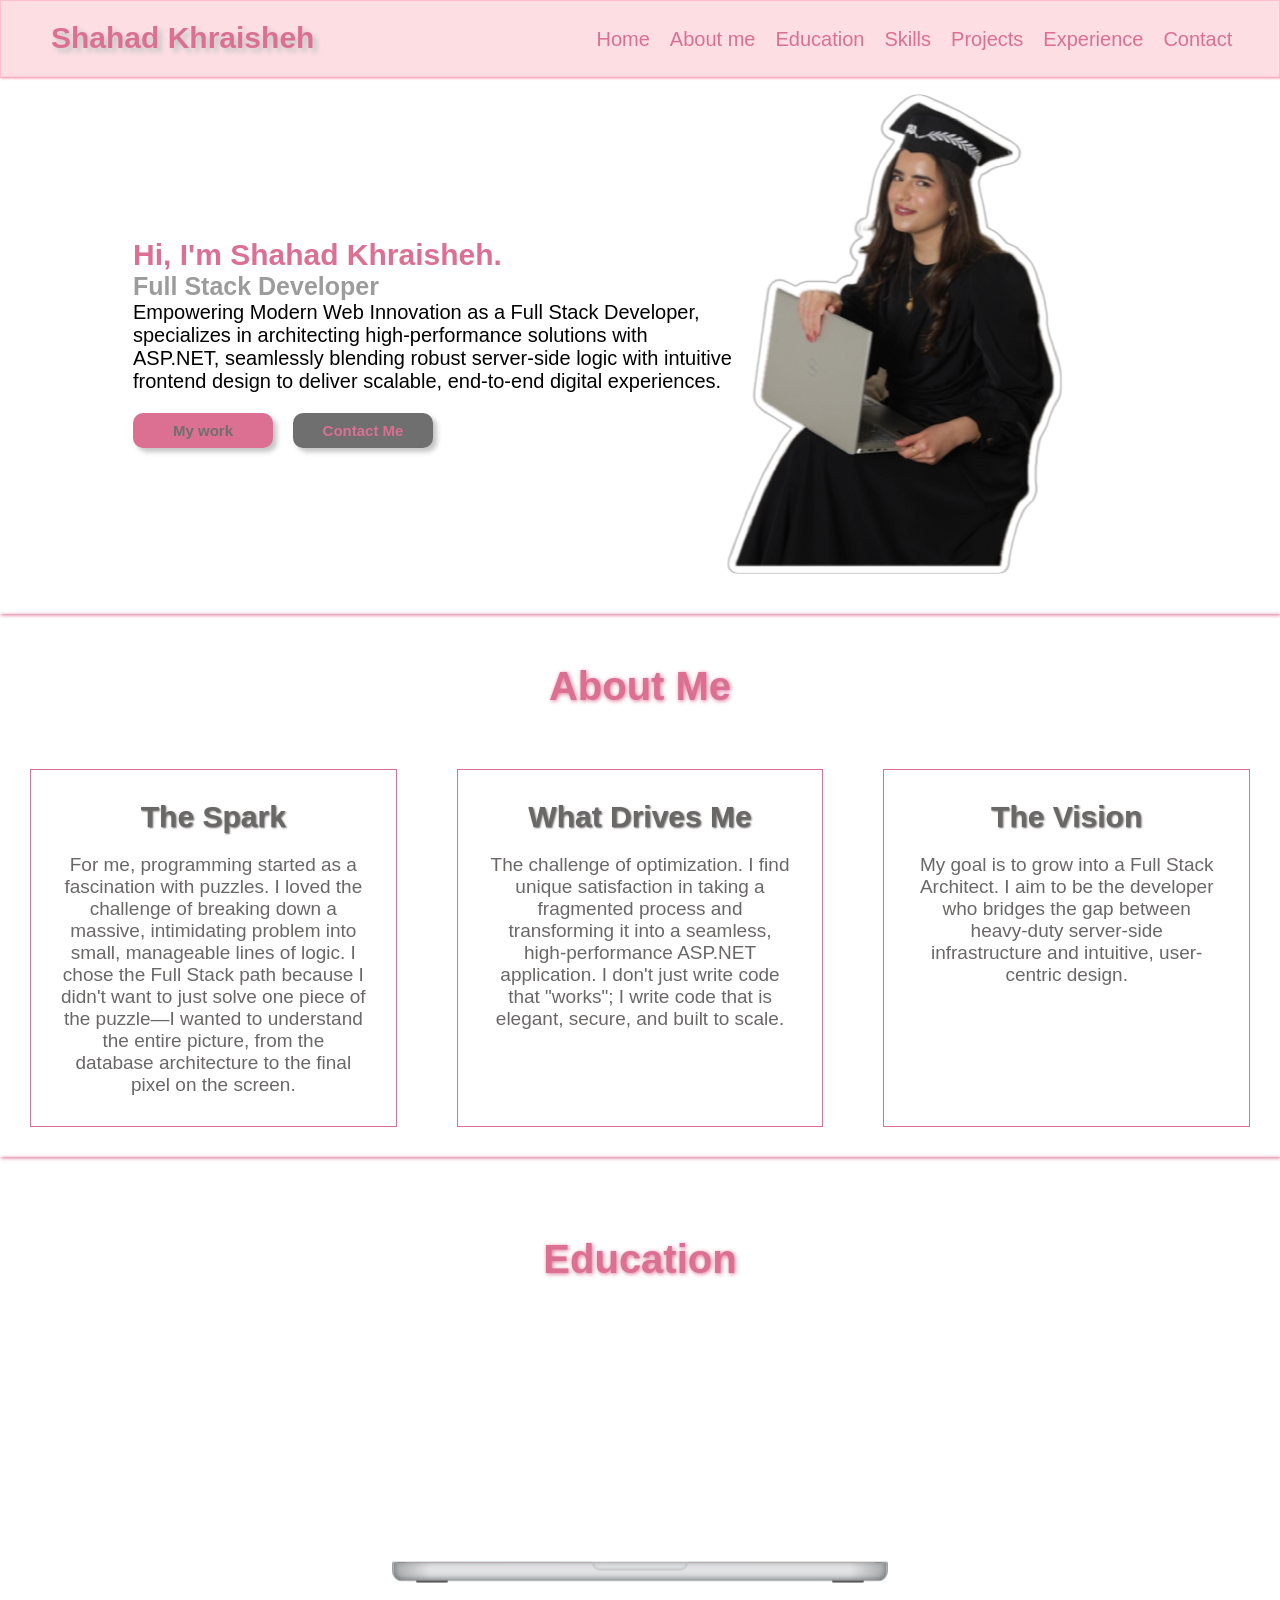
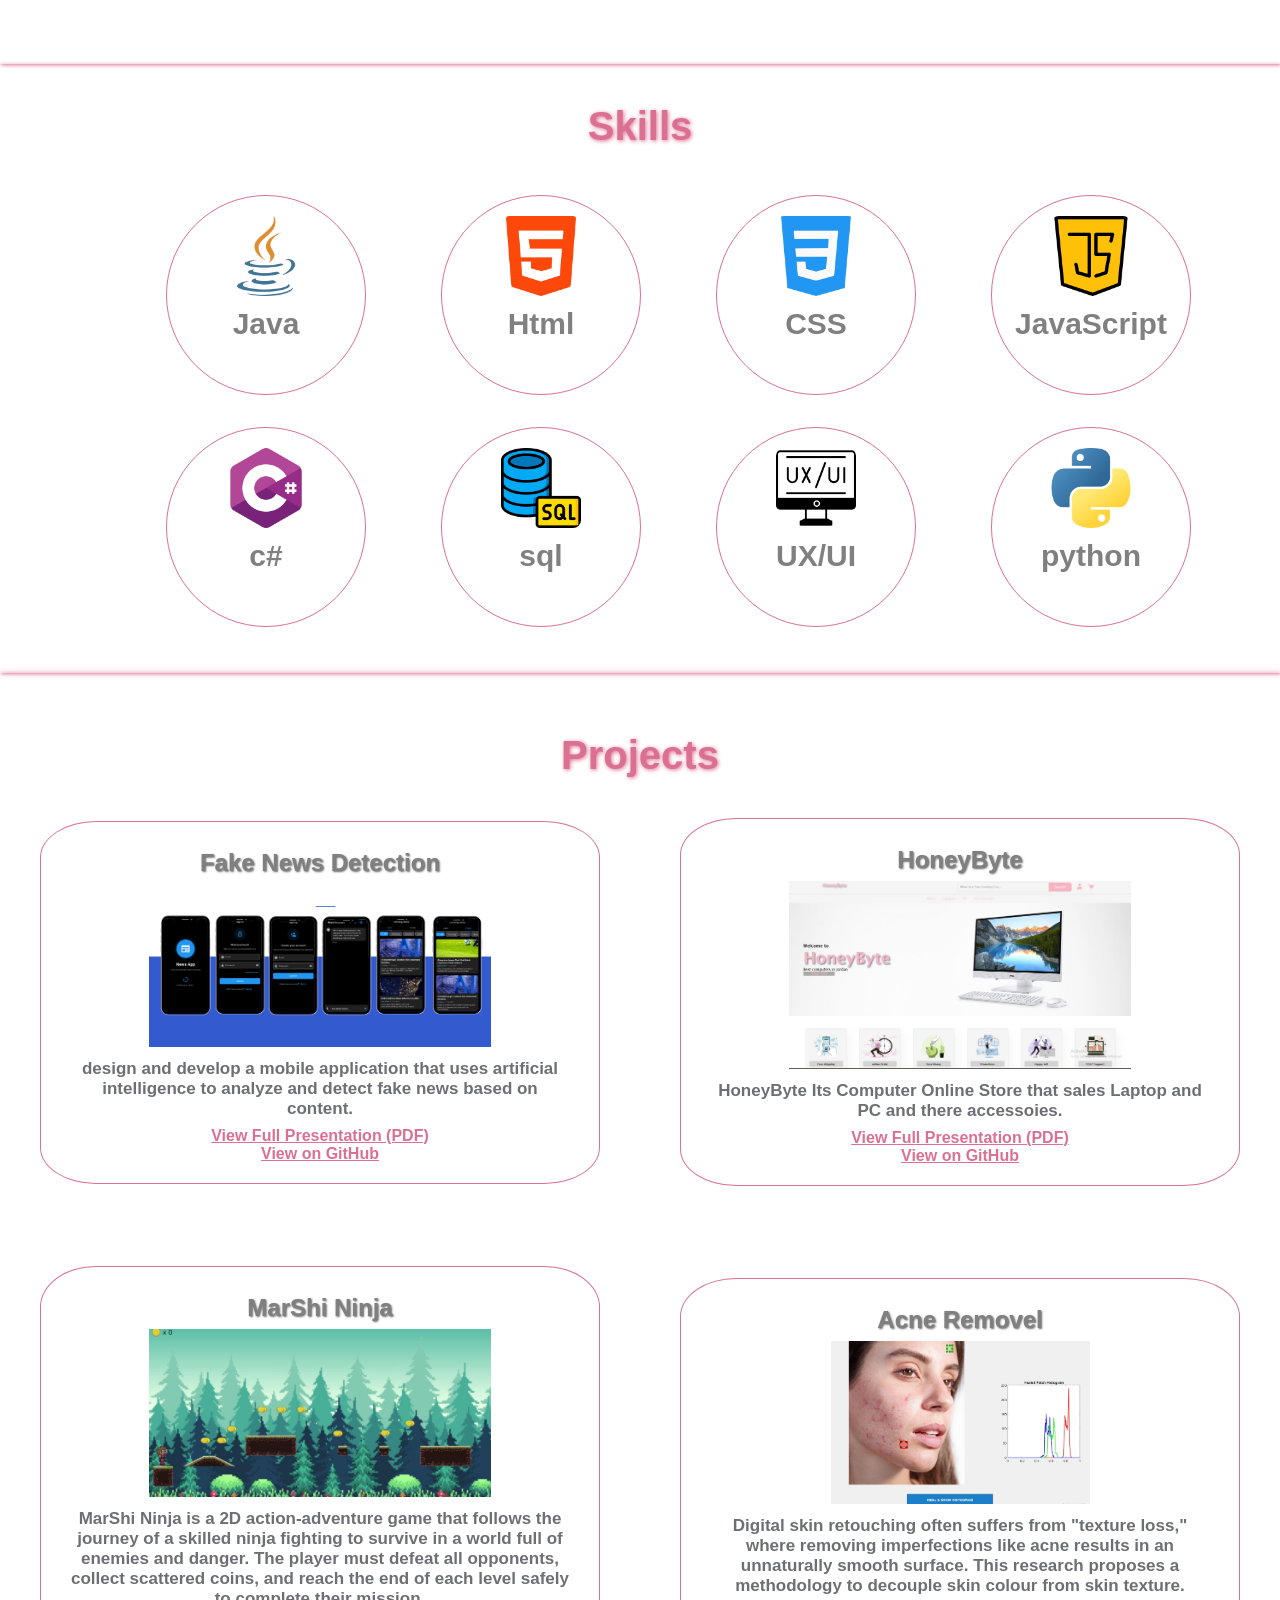
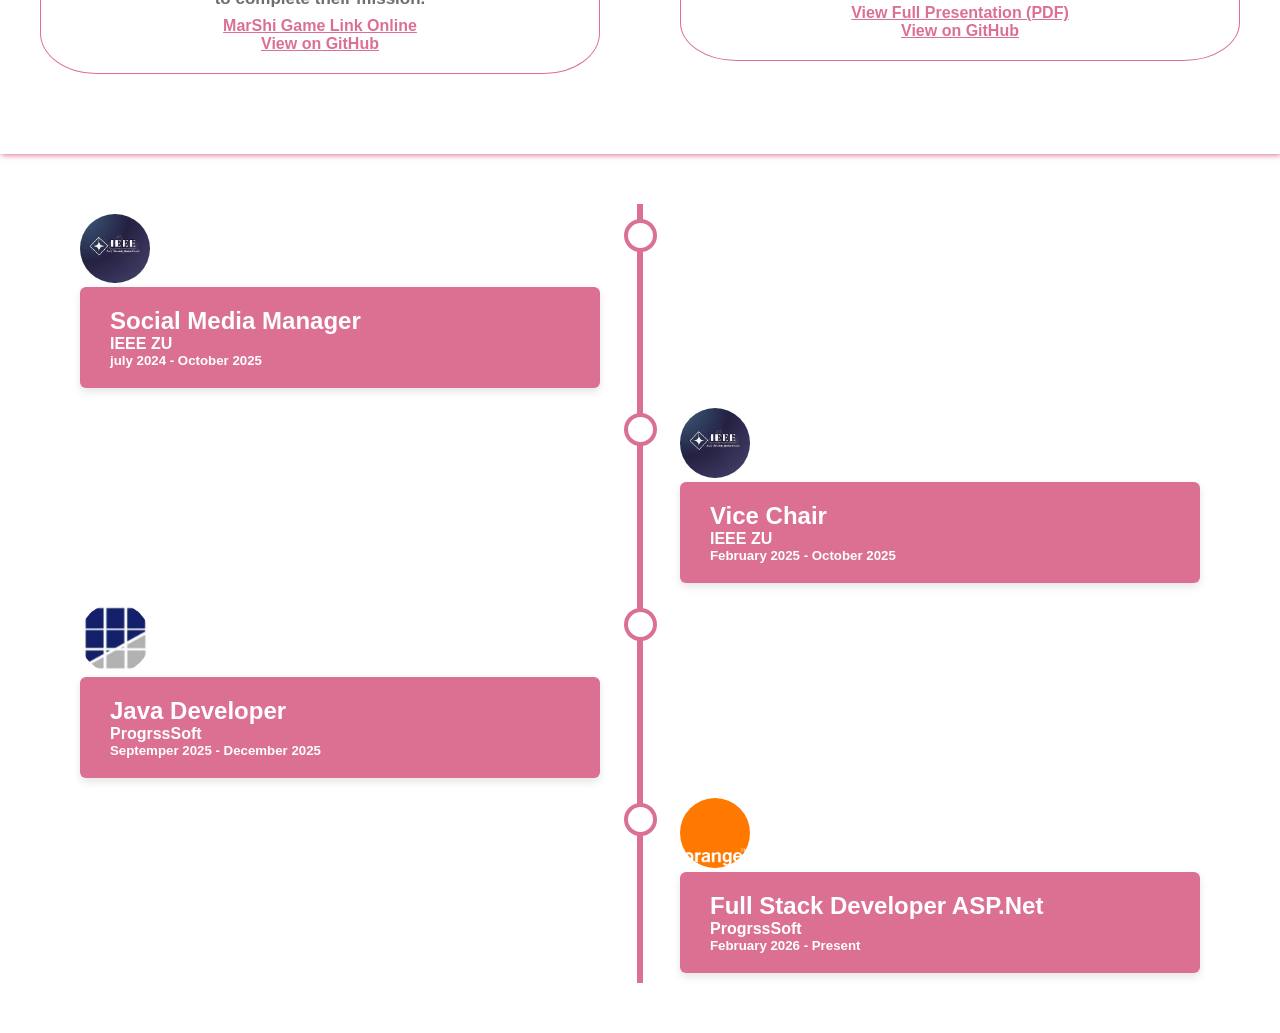
==== commit 615a4418: "experince" ====
--- a/indix.html
+++ b/indix.html
@@ -217,6 +217,45 @@
 
         </section>
         <section class="experience">
+           <div class="timeline">
+                <div class="container left-card">
+                    <img src="/media/ieeezu.jpg">
+                    <div class="experience-card">
+
+                        <h2>Social Media Manager</h2>
+                        <h4>IEEE ZU</h4>
+                        <h5>july 2024 - October 2025</h5>
+                    </div>
+                </div>
+             <div class="container right-card">
+                <img src="/media/ieeezu.jpg">
+                    <div class="experience-card">
+                        <h2>Vice Chair</h2>
+                        <h4>IEEE ZU</h4>
+                        <h5>February 2025 - October 2025</h5>
+                    </div>
+                    </div>
+                     <div class="container left-card">
+                        <img src="/media/progressSoft.jpg">
+                    <div class="experience-card">
+                        <h2>Java Developer</h2>
+                        <h4>ProgrssSoft</h4>
+                        <h5>Septemper 2025 - December 2025</h5>
+                    </div>
+                    </div>
+                    <div class="container right-card">
+                        <img src="/media/orange.png">
+                      <div class="experience-card">
+                        <h2>Full Stack Developer ASP.Net</h2>
+                        <h4>ProgrssSoft</h4>
+                        <h5>February 2026 - Present</h5>
+                    </div>
+                    </div>
+            
+
+                     </div>
+            
+             </div>
 
 
         </section>
--- a/style.css
+++ b/style.css
@@ -435,3 +435,75 @@
   text-align: left;
 
 }
+
+/*experience*/
+.experience {
+  padding: 50px 0;
+}
+
+.timeline {
+  position: relative;
+  max-width: 1200px;
+  margin: 0 auto;
+}
+
+
+.timeline::after {
+  content: '';
+  position: absolute;
+  width: 6px;
+  background-color: palevioletred;
+  top: 0;
+  bottom: 0;
+  left: 50%;
+  margin-left: -3px;
+}
+
+.container {
+  padding: 10px 40px;
+  position: relative;
+  background-color: inherit;
+  width: 50%; 
+  box-sizing: border-box;
+}
+
+
+.left-card {
+  left: 0;
+}
+
+.right-card {
+  left: 50%;
+}
+
+.experience-card {
+  padding: 20px 30px;
+  background-color: palevioletred;
+  position: relative;
+  border-radius: 6px;
+  color: white; 
+  box-shadow: 0 4px 8px rgba(0,0,0,0.1);
+}
+
+.container::after {
+  content: '';
+  position: absolute;
+  width: 25px;
+  height: 25px;
+  right: -17px;
+  background-color: white;
+  border: 4px solid palevioletred;
+  top: 15px;
+  border-radius: 50%;
+  z-index: 1;
+}
+
+.right-card::after {
+  left: -16px;
+}
+.container img{
+  border-radius: 50%;
+  width: 70px;
+}
+
+/*contact*/
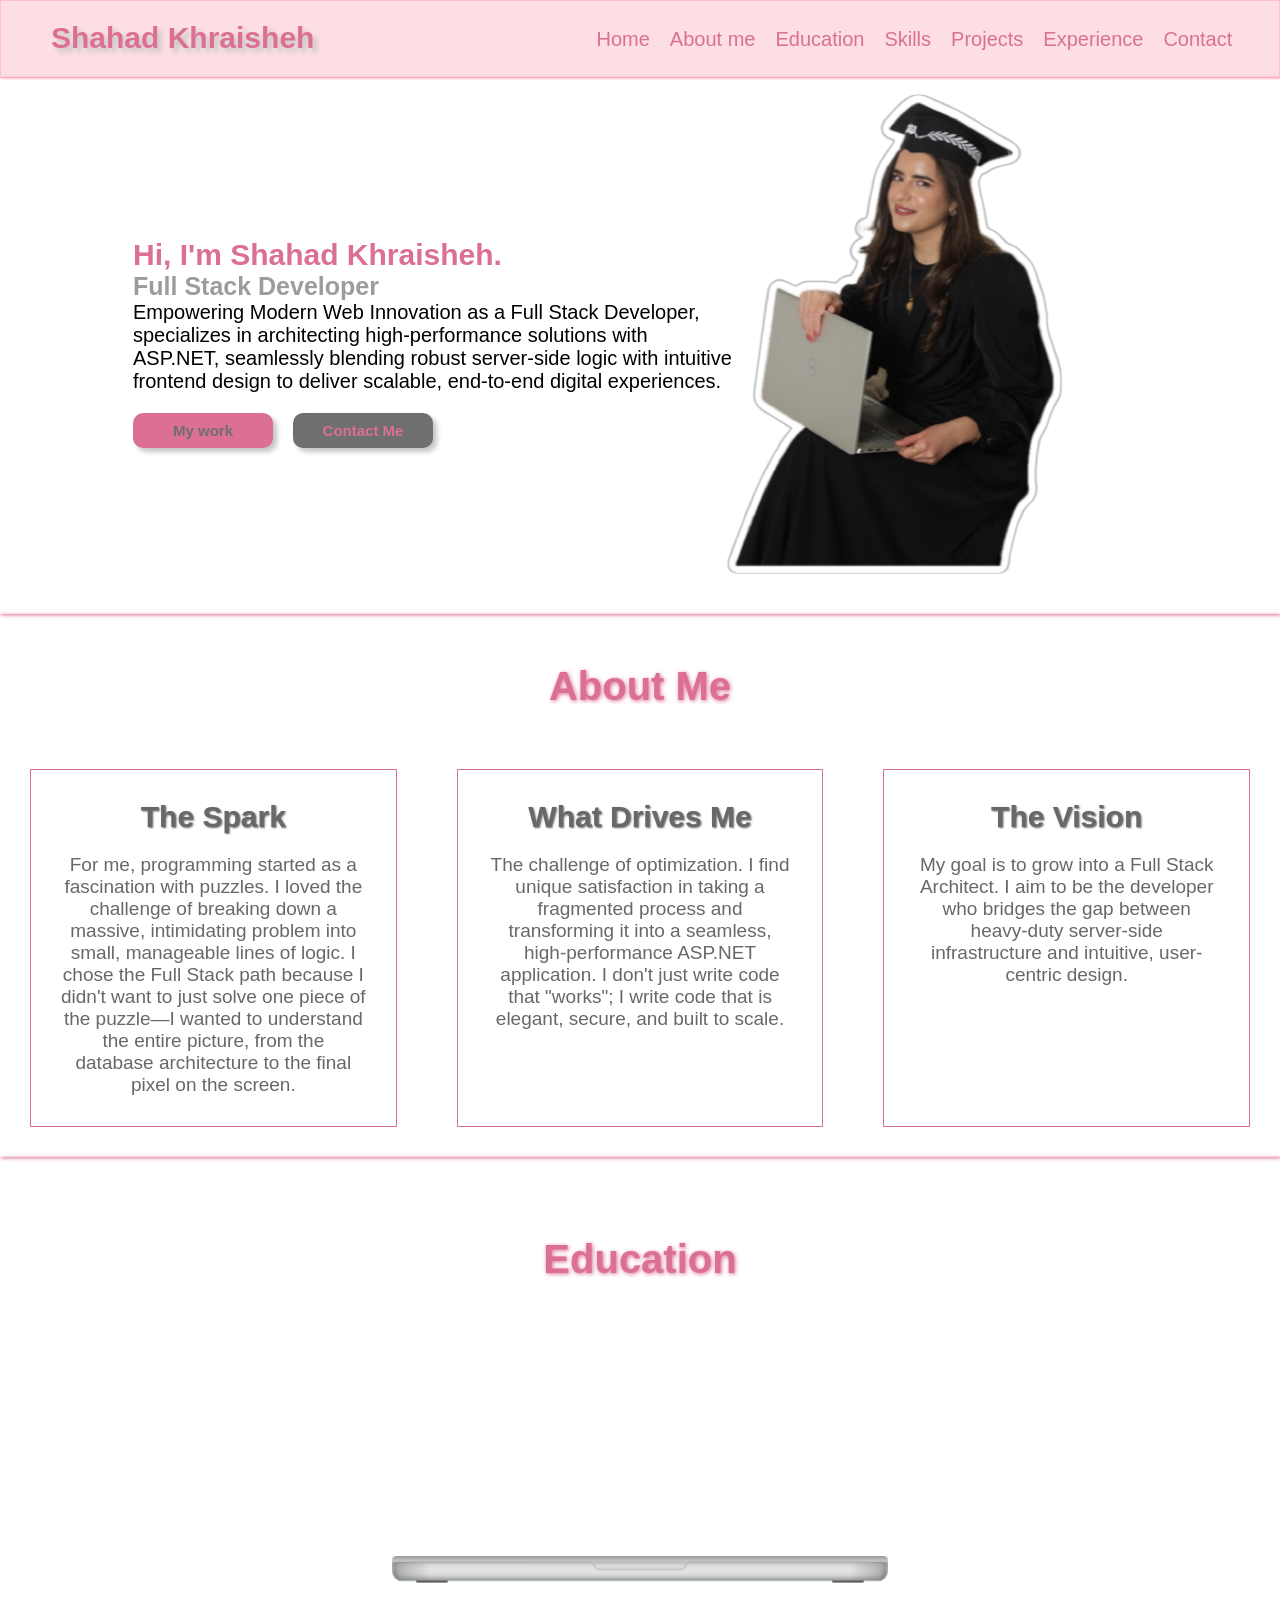
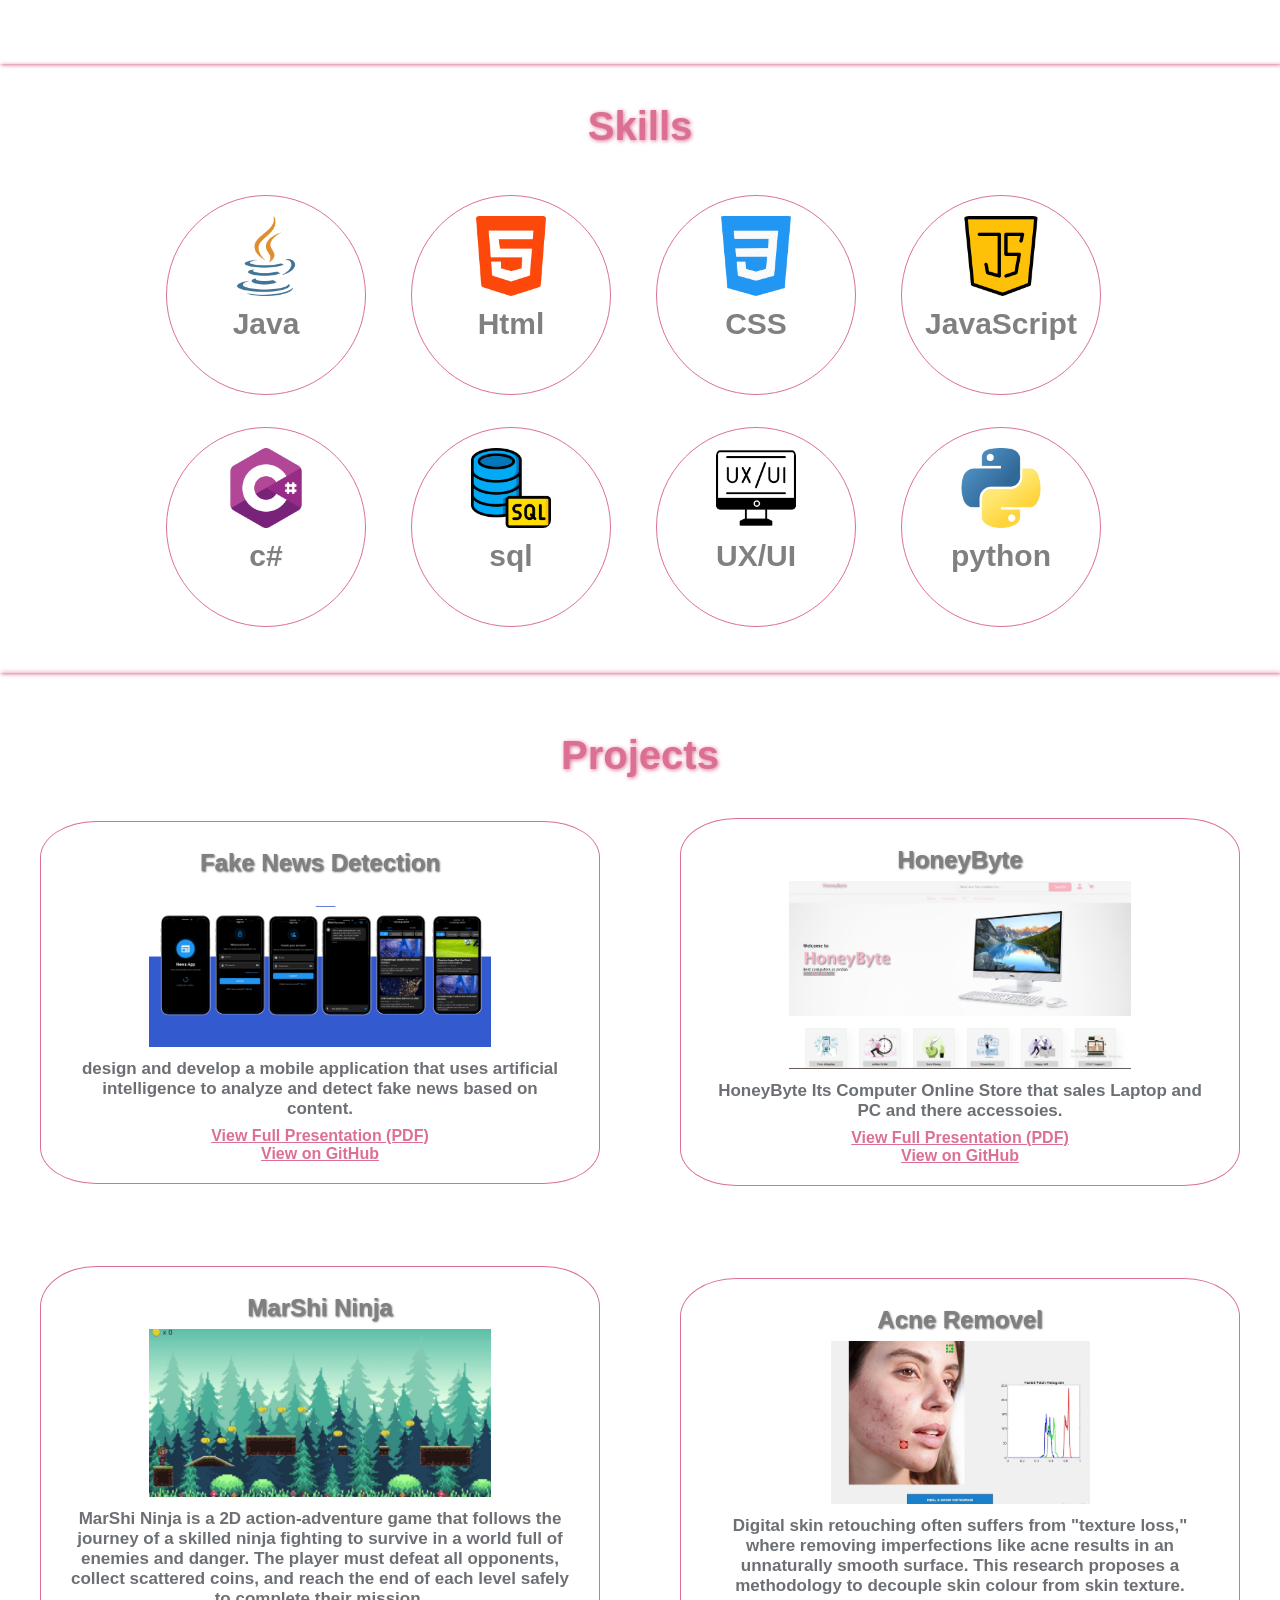
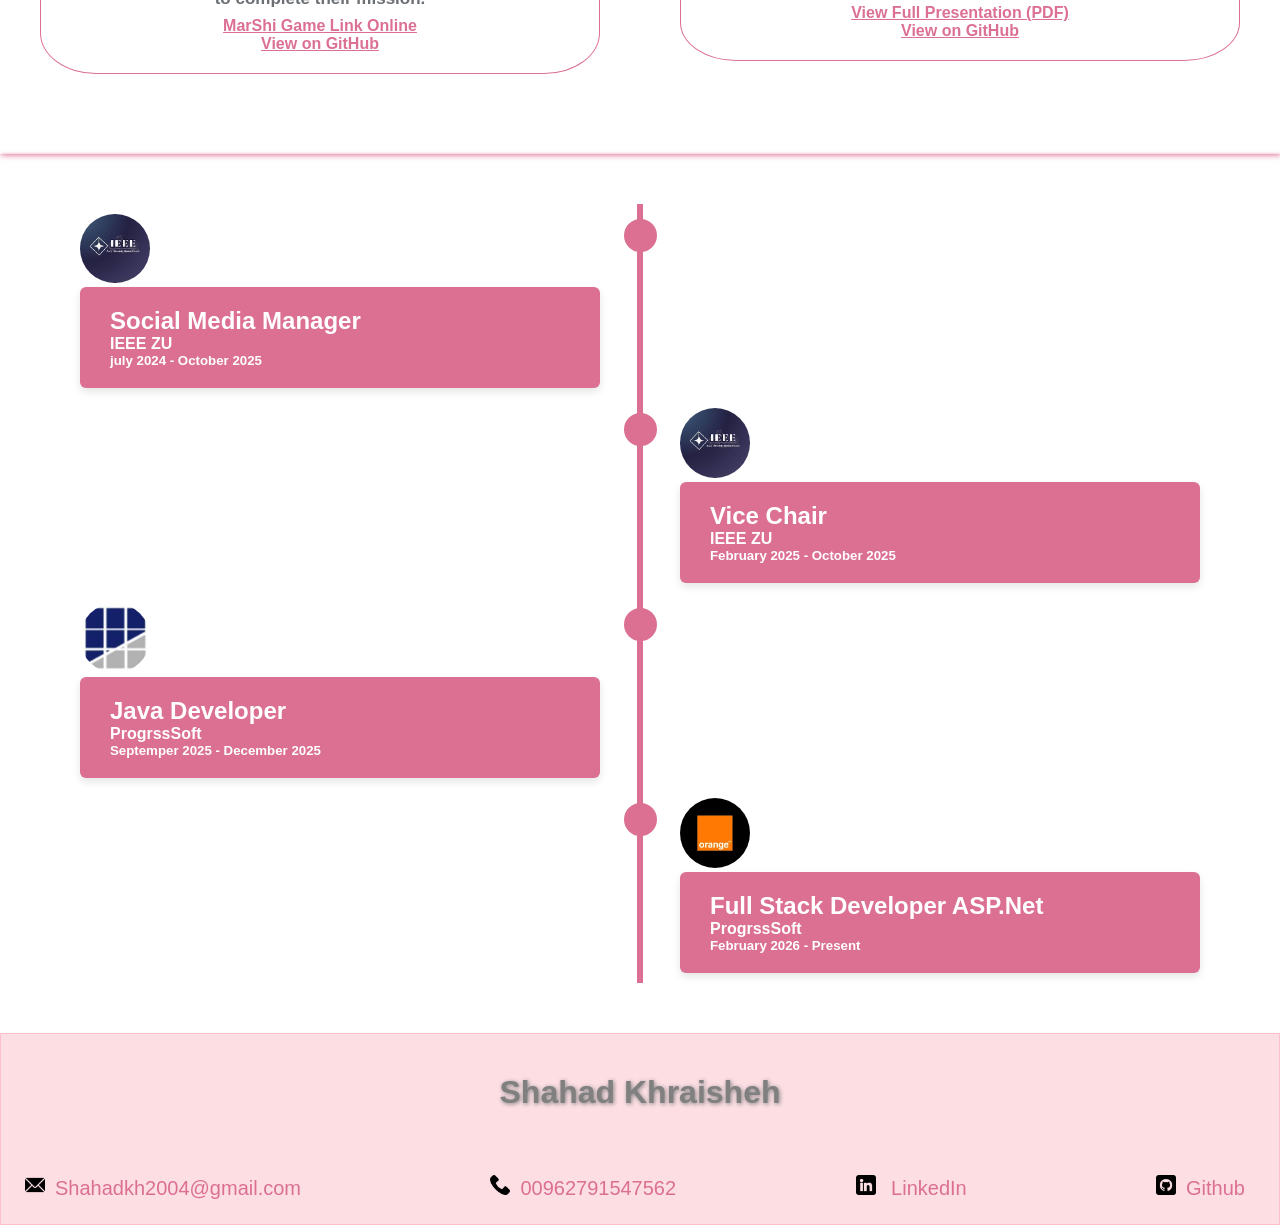
==== commit 695d6c0c: "final" ====
--- a/indix.html
+++ b/indix.html
@@ -244,23 +244,39 @@
                     </div>
                     </div>
                     <div class="container right-card">
-                        <img src="/media/orange.png">
+                        <img src="/media/o.png">
                       <div class="experience-card">
                         <h2>Full Stack Developer ASP.Net</h2>
                         <h4>ProgrssSoft</h4>
                         <h5>February 2026 - Present</h5>
                     </div>
                     </div>
+                     </div>
+             </div>
+            </section>
+
+    </main>
+    <footer>
+  
+     
+                <h1>Shahad Khraisheh</h1>
+            <div class="contact-info">
+              
+                <ul>
+                    <li><img src="../media/email.png" alt="email"><a href="Shahadkh2004@gmail.com">Shahadkh2004@gmail.com</a></li>
+                    <li><img src="/media/phone-call.png" alt="phone">00962791547562</li>
+                    <li><img src="/media/linkedin.png">  <a href="https://www.linkedin.com/in/shahadkhraisheh/">LinkedIn</a></li>
+                    <li><img src="/media/github.png"><a href="https://github.com/shahadkhraisheh96">Github</a></li>
+                </ul>
+
+
+            </div>
+          
             
 
-                     </div>
-            
-             </div>
-
-
-        </section>
-
-    </main>
+     
+
+    </footer>
     
 </body>
 </html>
--- a/style.css
+++ b/style.css
@@ -349,7 +349,7 @@
   justify-content: center;
   align-items: center;
   text-align: center;
-  margin-left: 120px;
+  margin: 0 120px;
   padding: 30px;
   
 }
@@ -439,6 +439,7 @@
 /*experience*/
 .experience {
   padding: 50px 0;
+  box-shadow: 1px 1px 4px palevioletred;
 }
 
 .timeline {
@@ -465,8 +466,24 @@
   background-color: inherit;
   width: 50%; 
   box-sizing: border-box;
-}
-
+  opacity: 0;
+  animation: movedown 1s linear forwards;
+ 
+}
+@keyframes movedown{
+  0%{
+    opacity: 1;
+    transform: translateY(-30px);
+  }
+   100%{
+    opacity: 1;
+    transform: translateY(0px);
+  }
+}
+.container:nth-child(1) { animation-delay: 0s; }
+.container:nth-child(2) { animation-delay: 0.5s; }
+.container:nth-child(3) { animation-delay: 1s; }
+.container:nth-child(4) { animation-delay: 1.5s; }
 
 .left-card {
   left: 0;
@@ -484,6 +501,9 @@
   color: white; 
   box-shadow: 0 4px 8px rgba(0,0,0,0.1);
 }
+.experience-card:hover{
+  box-shadow: 3px 3px 4px gray;
+}
 
 .container::after {
   content: '';
@@ -491,11 +511,11 @@
   width: 25px;
   height: 25px;
   right: -17px;
-  background-color: white;
+  background-color:palevioletred;
   border: 4px solid palevioletred;
   top: 15px;
   border-radius: 50%;
-  z-index: 1;
+  z-index: -3;
 }
 
 .right-card::after {
@@ -507,3 +527,218 @@
 }
 
 /*contact*/
+footer{
+  bottom: 0;
+display: block;
+justify-content: center;
+text-align: center;
+position:static;
+ background-color: rgb(252, 222, 227);
+  border: solid 1pt pink;
+  box-shadow: 1px 1px 2px pink;
+
+}
+.contact{
+  display: block;
+  justify-content: space-evenly;
+  padding: 50px;
+  text-align: center;
+}
+footer h1{
+  margin: 40px;
+  color: gray;
+  text-shadow:1px 1px 4px gray ;
+
+}
+.contact-info{
+  display: block;
+
+}
+.contact-info ul{
+display: flex;
+justify-content: space-between;
+}
+.contact-info ul li{
+  list-style: none;
+  margin: 20px;
+  color: palevioletred;
+  font-size: 20px;
+padding: 4px;
+}
+.contact-info ul li a{
+  text-decoration: none;
+  color: palevioletred;
+  margin-right:10px ;
+
+}
+.contact-info ul li img{
+  width:20px;
+  margin-right: 10px;
+
+}
+/* --- RESPONSIVE OVERRIDES --- */
+
+
+@media screen and (max-width: 1024px) {
+  header {
+  display: block;
+  justify-content: space-between;
+  background-color: rgb(252, 222, 227);
+  border: solid 1pt pink;
+  box-shadow: 1px 1px 2px pink;
+}
+.logo {
+  text-align: center;
+  margin: 20px;
+  margin-left: 50px;
+  font-weight: bold;
+  color: palevioletred;
+  font-size: 30px;
+  text-shadow: 4px 4px 5px rgb(197, 197, 197);
+}
+.logo:hover {
+  text-shadow: 4px 4px 5px rgb(255, 255, 255);
+}
+.nav-links {
+  display: flex;
+  margin: 3ch;
+  justify-content: center;
+  text-align: center;
+  align-items: center;
+}
+.nav-links li {
+  list-style: none;
+}
+.nav-links li a {
+  text-decoration: none;
+  margin-right: 20px;
+  font-size: 17px;
+  color: palevioletred;
+}
+.nav-links li a:hover {
+  color: #ffffff;
+  text-shadow: 3px 3px 4px palevioletred;
+}
+  .hero {
+    flex-direction: column;
+    align-items: center;
+    padding: 40px 20px;
+  }
+  .hero-info {
+    margin: 40px 0;
+    width: 90%;
+    text-align: center;
+  }
+  .hero-info .hero-btn {
+    justify-content: center;
+  }
+  .hero-img {
+    margin-left: 0;
+    width: 60%;
+  }
+  .hero-img img {
+    left: 50%;
+    transform: translateX(-50%);
+    height: auto;
+    width: 100%;
+  }
+  .about-cards {
+    flex-direction: column;
+    align-items: center;
+    display: block;
+   text-align: center;
+   padding: 20px 120px 50px 190px;
+  }
+  .skills-cards {
+    grid-template-columns: 1fr 1fr;
+   
+    text-align: center;
+  
+  }
+  .project-card-contant {
+    width: 80%;
+  }
+}
+
+
+@media screen and (max-width: 768px) {
+  /* Header */
+  header {
+    flex-direction: column;
+    align-items: center;
+    padding-bottom: 10px;
+  }
+  .logo {
+    margin: 15px 0;
+  }
+  .nav-links {
+    margin: 10px 0;
+    padding: 0;
+  }
+  .nav-links li a {
+    font-size: 10px;
+  font-weight: bold;
+  display:flex;
+
+    margin: 0 10px;
+  }
+
+  .about-cards {
+    flex-direction: column;
+    text-align: left;
+    display: block;
+    margin-left: -200px;
+  }
+  .about-cards-content {
+    width: 400px;
+   
+    
+
+  }
+
+
+  .laptop {
+    transform: scale(0.5);
+  }
+
+
+  .skills-cards {
+    grid-template-columns: 1fr;
+    padding: 10px;
+  }
+  .skill-card-content {
+    margin: 7px ;
+  }
+
+  .project-card {
+    flex-direction: column;
+  }
+  .project-card-contant {
+    width: 90%;
+    margin: 15px 0;
+  }
+
+  
+  .timeline::after {
+    left: 31px; 
+  }
+  .container {
+    width: 100%;
+    padding-left: 70px;
+    padding-right: 25px;
+  }
+  .container::after {
+    left: 18px; 
+  }
+  .right-card {
+    left: 0%;
+  }
+
+  .contact-info ul {
+    flex-direction: column;
+    align-items: center;
+  }
+  .contact-info ul li {
+    margin: 10px 0;
+  }
+}
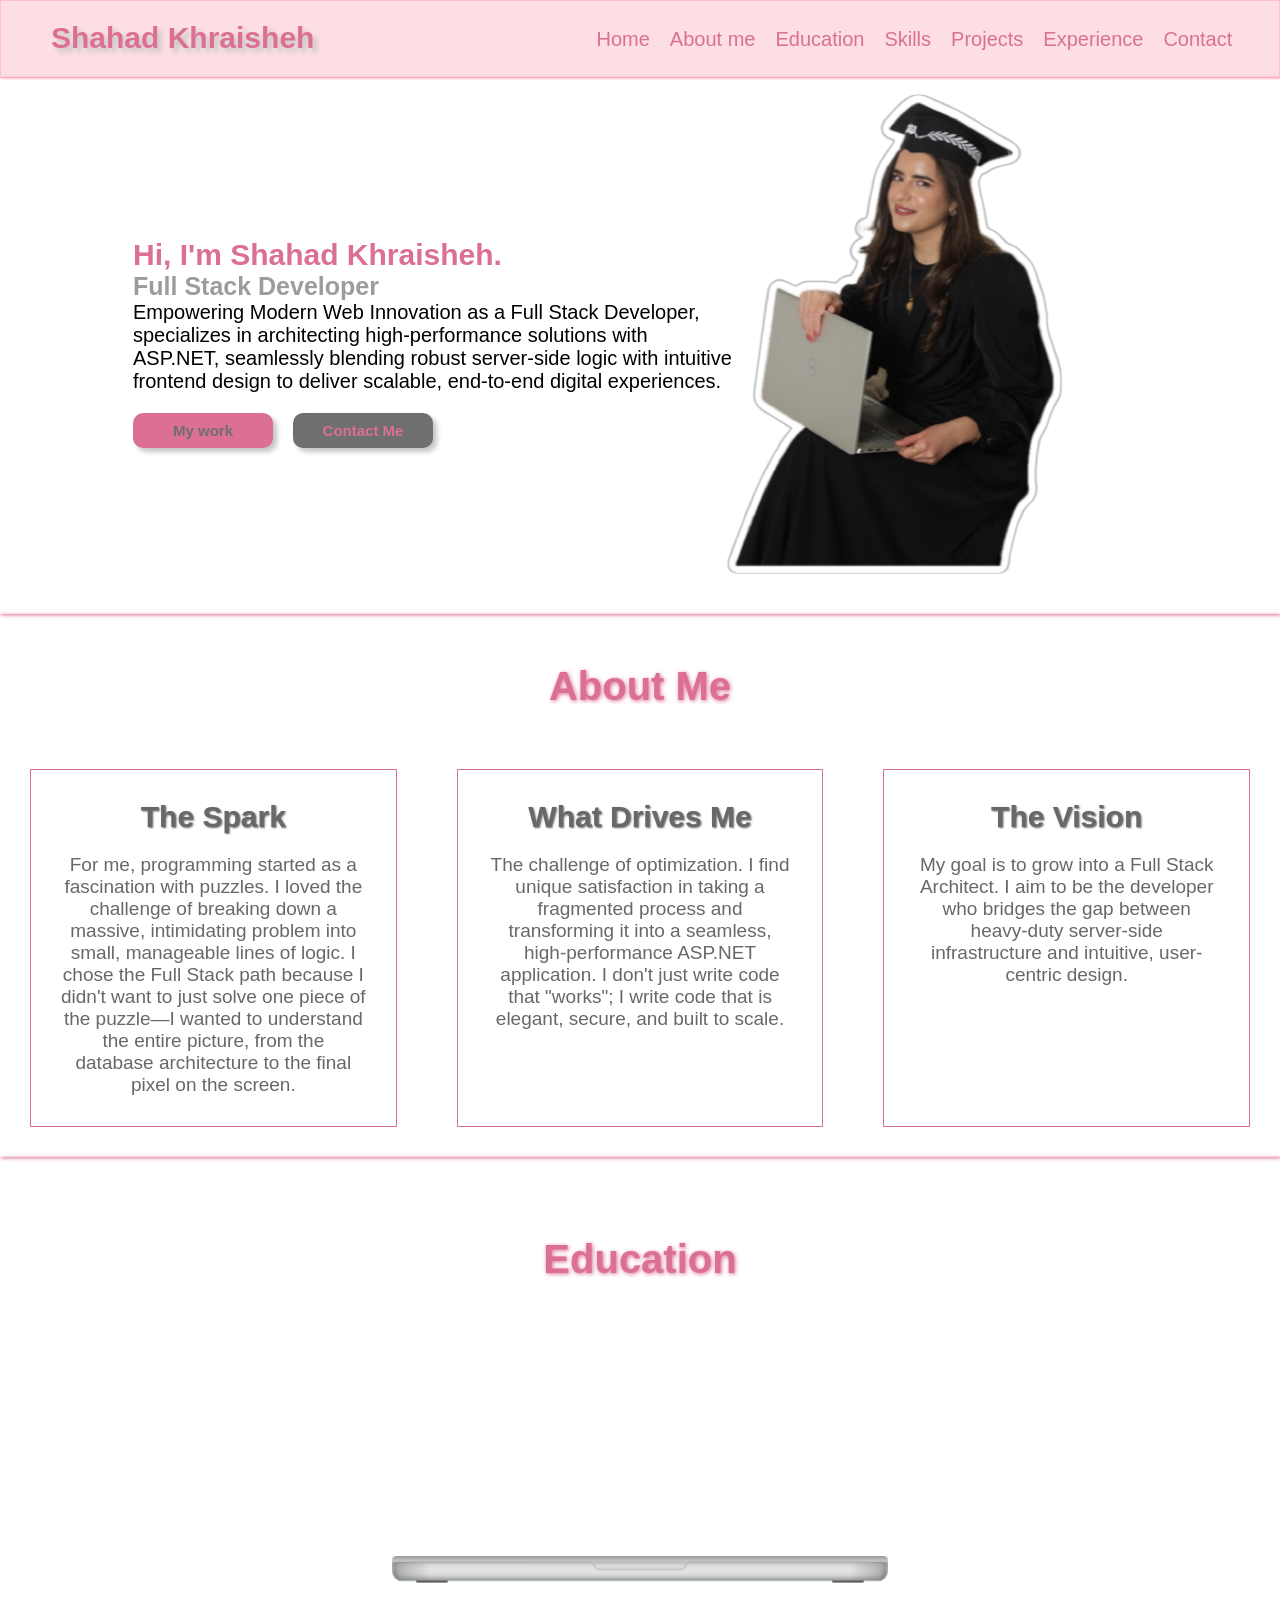
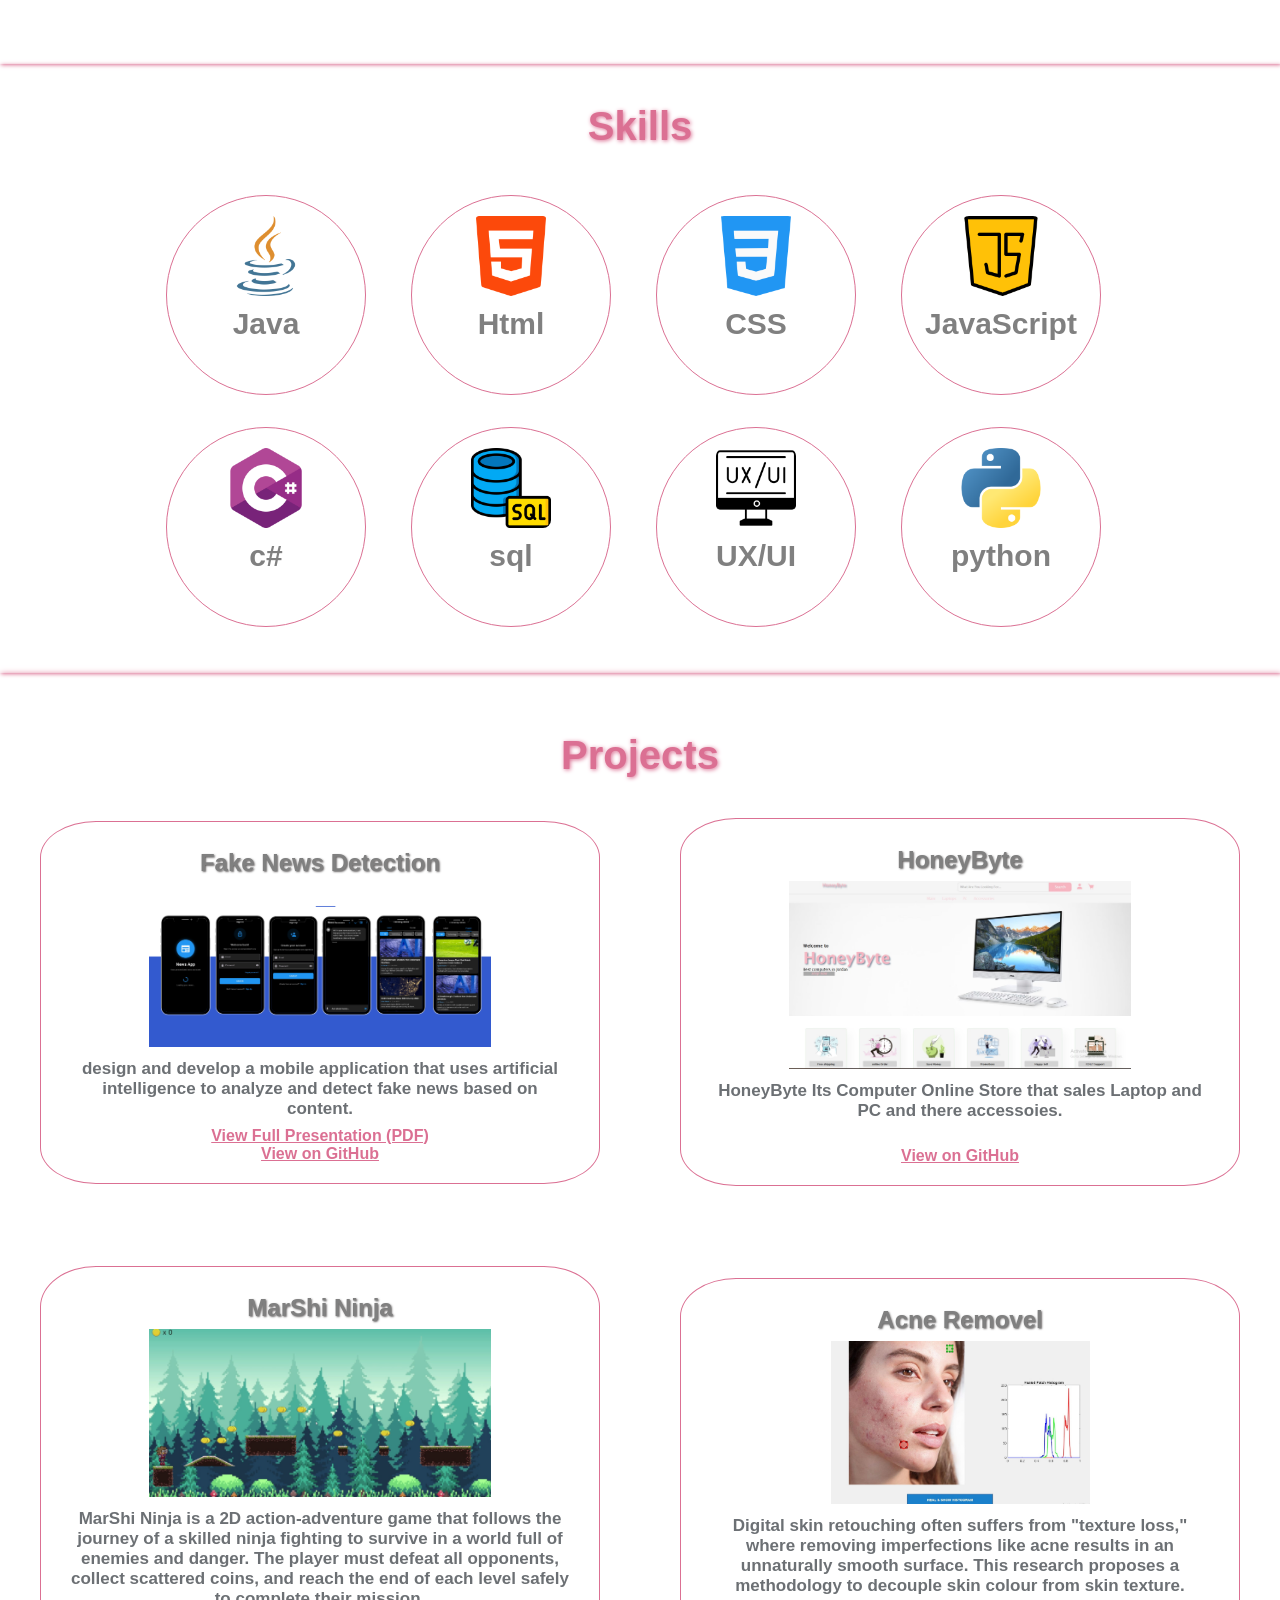
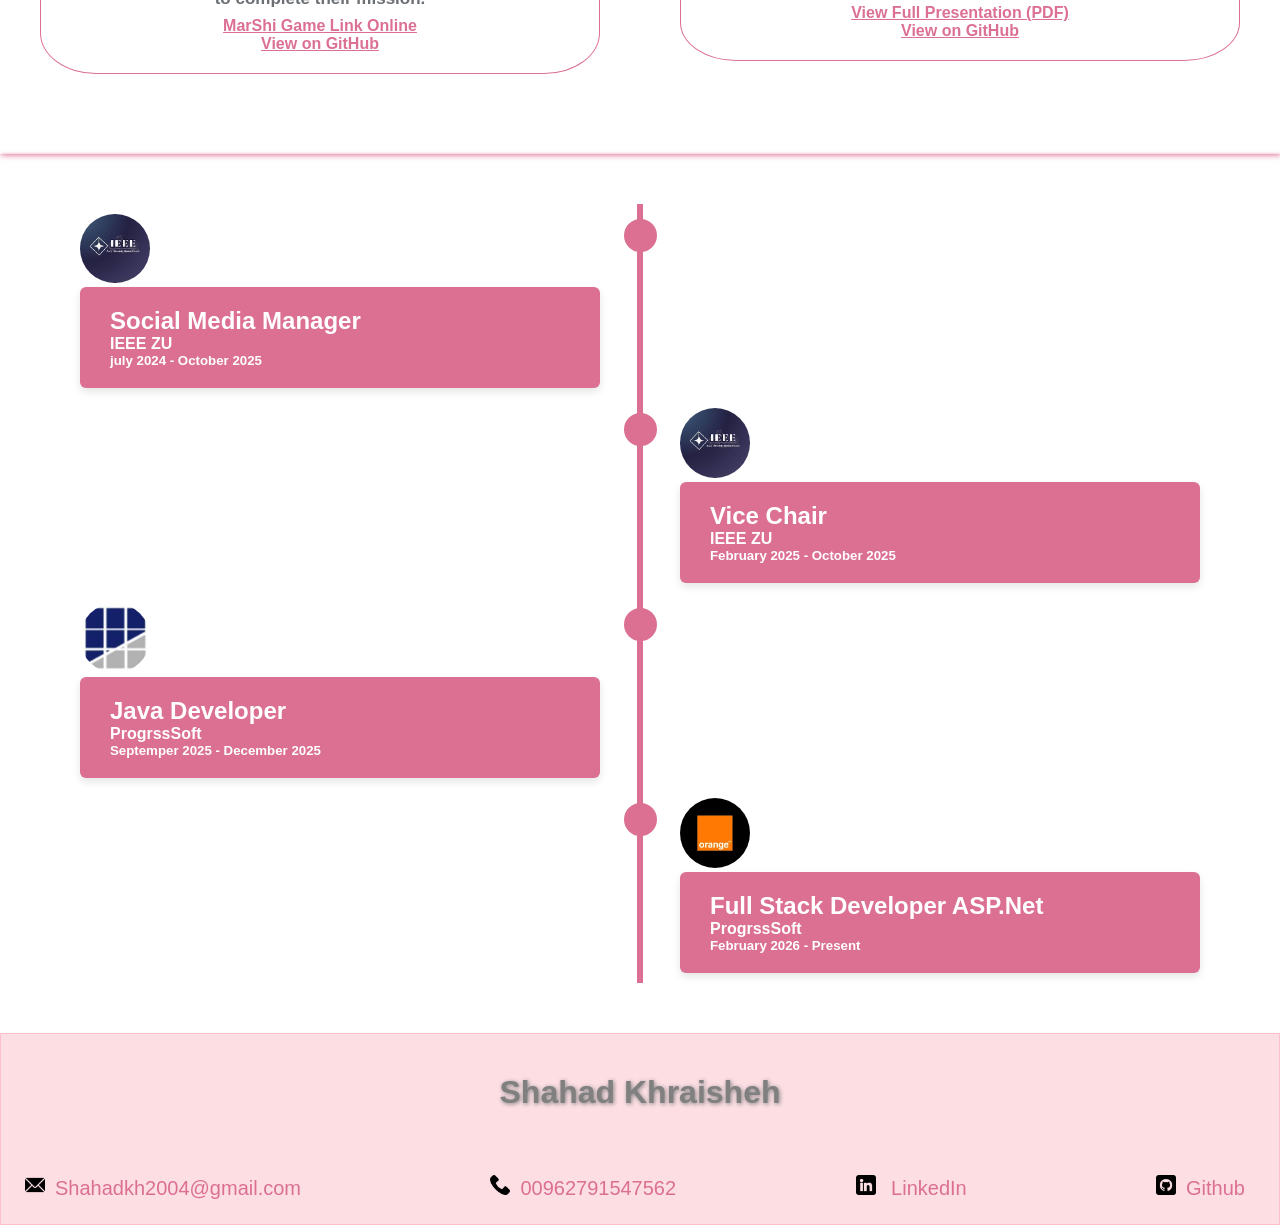
==== commit 5db2c0bd: "f" ====
--- a/indix.html
+++ b/indix.html
@@ -30,22 +30,22 @@
                     </a>
                 </li>
                 <li>
-                    <a href="#">
+                    <a href="skills">
                         Skills
                     </a>
                 </li>
                 <li>
-                    <a href="#">
+                    <a href="projects">
                         Projects
                     </a>
                 </li>
                 <li>
-                    <a href="#">
+                    <a href="experience">
                         Experience
                     </a>
                 </li>
                  <li>
-                    <a href="#">
+                    <a href="contact">
                        Contact 
                     </a>
                 </li>
@@ -67,7 +67,7 @@
             </div>
             </div>
             <div class="hero-img">
-                <img src="../media/shahd.webp">
+                <img src="media/shahd.webp">
             </div>
            
         </section>
@@ -124,49 +124,49 @@
             </div>
             <div class="skills-cards">
                 <div class="skill-card-content">
-                  <img src="../media/java.png"> 
+                  <img src="media/java.png"> 
                  <h2>Java</h2>
                 </div>
                  <div class="skill-card-content">
-                   <img src="../media/html-5.png"> 
+                   <img src="media/html-5.png"> 
                    <h2>Html</h2>
                 </div>
                  <div class="skill-card-content">
-                   <img src="../media/css-3.png"> 
+                   <img src="media/css-3.png"> 
                  <h2>CSS</h2>
                 </div>
                  <div class="skill-card-content">
-                  <img src="../media/java-script.png"> 
+                  <img src="media/java-script.png"> 
                  <h2>JavaScript</h2>
                 </div>
                  <div class="skill-card-content">
-                  <img src="../media/c-sharp.png"> 
+                  <img src="media/c-sharp.png"> 
                  <h2>c#</h2>
                 </div>
                  <div class="skill-card-content">
-                  <img src="../media/database.png"> 
+                  <img src="media/database.png"> 
                  <h2>sql</h2>
                 </div>
                  <div class="skill-card-content">
-                  <img src="../media/design.png"> 
+                  <img src="media/design.png"> 
                  <h2>UX/UI</h2>
                 </div>
                 
                  <div class="skill-card-content">
                
-                 <img src="../media/python.png">
+                 <img src="media/python.png">
                  <h2>python</h2>
                 </div>
             </div>
 
         </section>
-        <section class="projects">
+        <section id="projects" class="projects">
              <h1>Projects</h1>
             <div class="project-card">
 
                 <div class="project-card-contant">
                     <h2>Fake News Detection</h2>
-                    <img src="../media/fnd2.png" width="66%">
+                    <img src="media/fnd2.png" width="66%">
                     <p class="short-desc">design and develop a mobile application that uses artificial intelligence to analyze and detect fake news based on content.</p>
                     <a href="/media/FND-pdf.pdf" target="_blank" class="pdf-link">
                       View Full Presentation (PDF) 
@@ -176,11 +176,9 @@
                 </div>
                  <div class="project-card-contant">
                     <h2>HoneyByte</h2>
-                    <img src="../media/HoneyByte.jpeg" width="66%">
+                    <img src="media/HoneyByte.jpeg" width="66%">
                     <p class="short-desc">HoneyByte Its Computer Online Store that sales Laptop and PC and there accessoies.</p>
-                    <a href="/media/FND-pdf.pdf" target="_blank" class="pdf-link">
-                      View Full Presentation (PDF) 
-                     </a>
+                  
                      <br>
                      <a href="https://github.com/shahadkhraisheh96/HoneyByte" class="github-link">View on GitHub</a>
                 </div>
@@ -190,7 +188,7 @@
 
                 <div class="project-card-contant">
                     <h2>MarShi Ninja</h2>
-                    <img src="../media/marshi.jpeg" width="66%">
+                    <img src="media/marshi.jpeg" width="66%">
                     <p class="short-desc">MarShi Ninja is a 2D action-adventure game that follows the journey of a skilled ninja fighting to survive in a world full of enemies and danger. The player must defeat all opponents, collect scattered coins, and reach the end of each level safely to complete their mission.</p>
                     <a href="https://play.unity.com/en/games/b0aaad6c-4b36-46de-b9db-596f1935fb92/marshi-ninja" target="_blank" class="pdf-link">
                       MarShi Game Link Online 
@@ -201,7 +199,7 @@
                  <div class="project-card-contant">
                     <h2>Acne Removel
                     </h2>
-                    <img src="../media/acneremovel.jpeg" width="50%">
+                    <img src="media/acneremovel.jpeg" width="50%">
                     <p class="short-desc">Digital skin retouching often suffers from "texture loss," where removing imperfections like 
 acne results in an unnaturally smooth surface. This research proposes a methodology to 
 decouple skin colour from skin texture.</p>
@@ -216,10 +214,10 @@
             
 
         </section>
-        <section class="experience">
+        <section id="experience" class="experience">
            <div class="timeline">
                 <div class="container left-card">
-                    <img src="/media/ieeezu.jpg">
+                    <img src="media/ieeezu.jpg">
                     <div class="experience-card">
 
                         <h2>Social Media Manager</h2>
@@ -228,7 +226,7 @@
                     </div>
                 </div>
              <div class="container right-card">
-                <img src="/media/ieeezu.jpg">
+                <img src="media/ieeezu.jpg">
                     <div class="experience-card">
                         <h2>Vice Chair</h2>
                         <h4>IEEE ZU</h4>
@@ -236,7 +234,7 @@
                     </div>
                     </div>
                      <div class="container left-card">
-                        <img src="/media/progressSoft.jpg">
+                        <img src="media/progressSoft.jpg">
                     <div class="experience-card">
                         <h2>Java Developer</h2>
                         <h4>ProgrssSoft</h4>
@@ -244,7 +242,7 @@
                     </div>
                     </div>
                     <div class="container right-card">
-                        <img src="/media/o.png">
+                        <img src="media/o.png">
                       <div class="experience-card">
                         <h2>Full Stack Developer ASP.Net</h2>
                         <h4>ProgrssSoft</h4>
@@ -263,10 +261,10 @@
             <div class="contact-info">
               
                 <ul>
-                    <li><img src="../media/email.png" alt="email"><a href="Shahadkh2004@gmail.com">Shahadkh2004@gmail.com</a></li>
-                    <li><img src="/media/phone-call.png" alt="phone">00962791547562</li>
-                    <li><img src="/media/linkedin.png">  <a href="https://www.linkedin.com/in/shahadkhraisheh/">LinkedIn</a></li>
-                    <li><img src="/media/github.png"><a href="https://github.com/shahadkhraisheh96">Github</a></li>
+                    <li><img src="media/email.png" alt="email"><a href="Shahadkh2004@gmail.com">Shahadkh2004@gmail.com</a></li>
+                    <li><img src="media/phone-call.png" alt="phone">00962791547562</li>
+                    <li><img src="media/linkedin.png">  <a href="https://www.linkedin.com/in/shahadkhraisheh/">LinkedIn</a></li>
+                    <li><img src="media/github.png"><a href="https://github.com/shahadkhraisheh96">Github</a></li>
                 </ul>
 
 
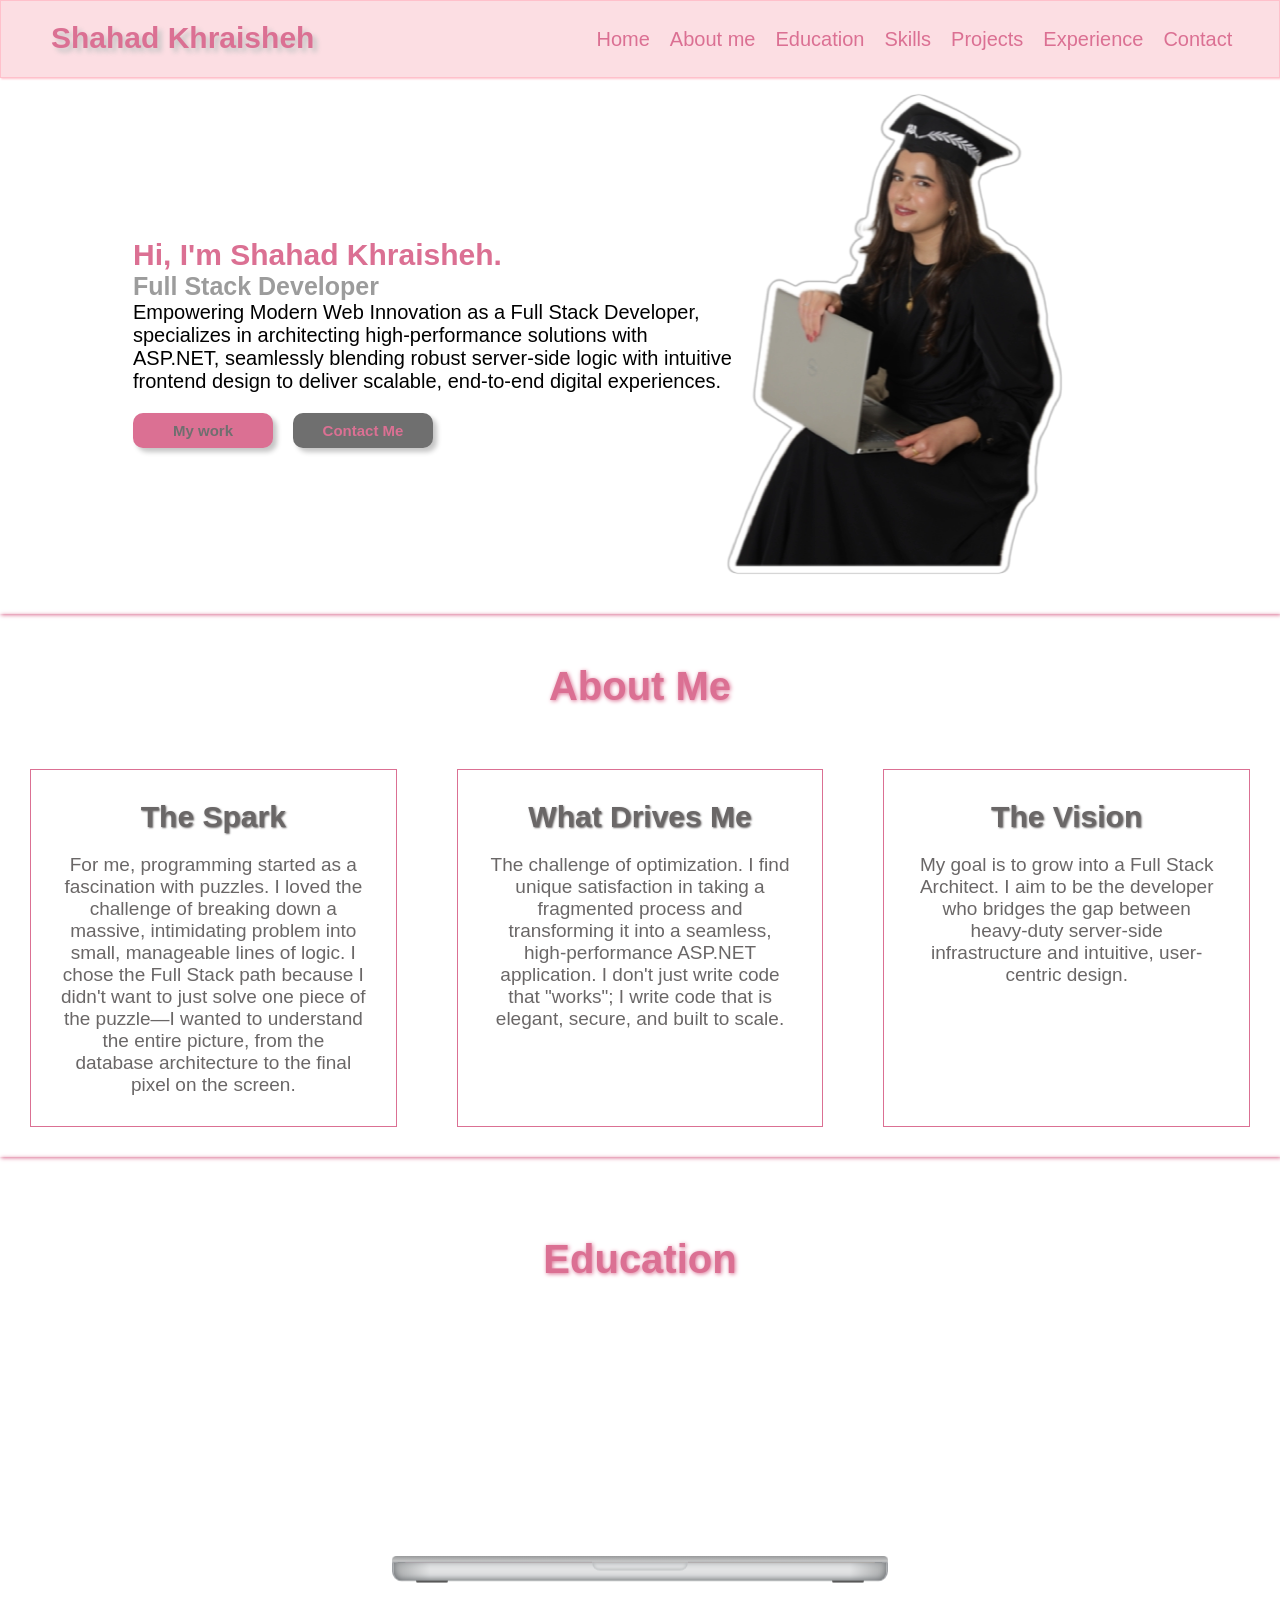
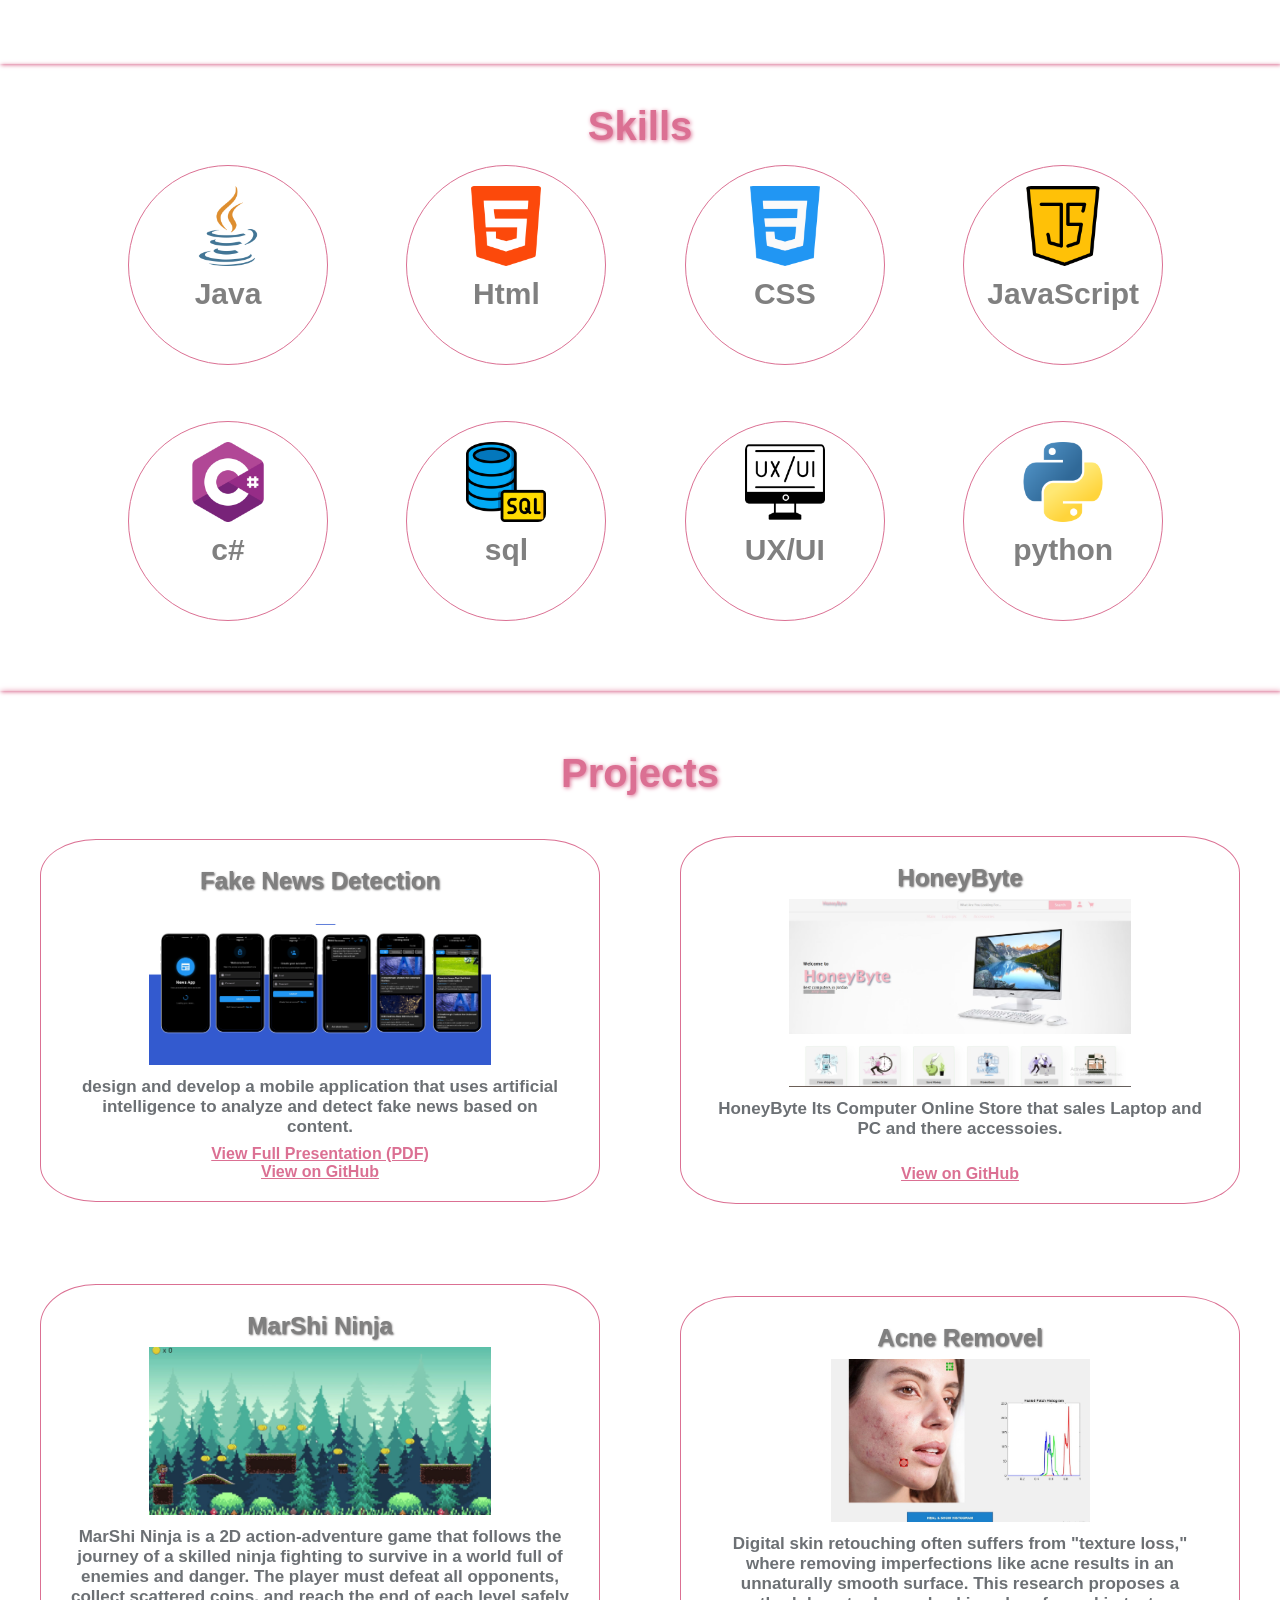
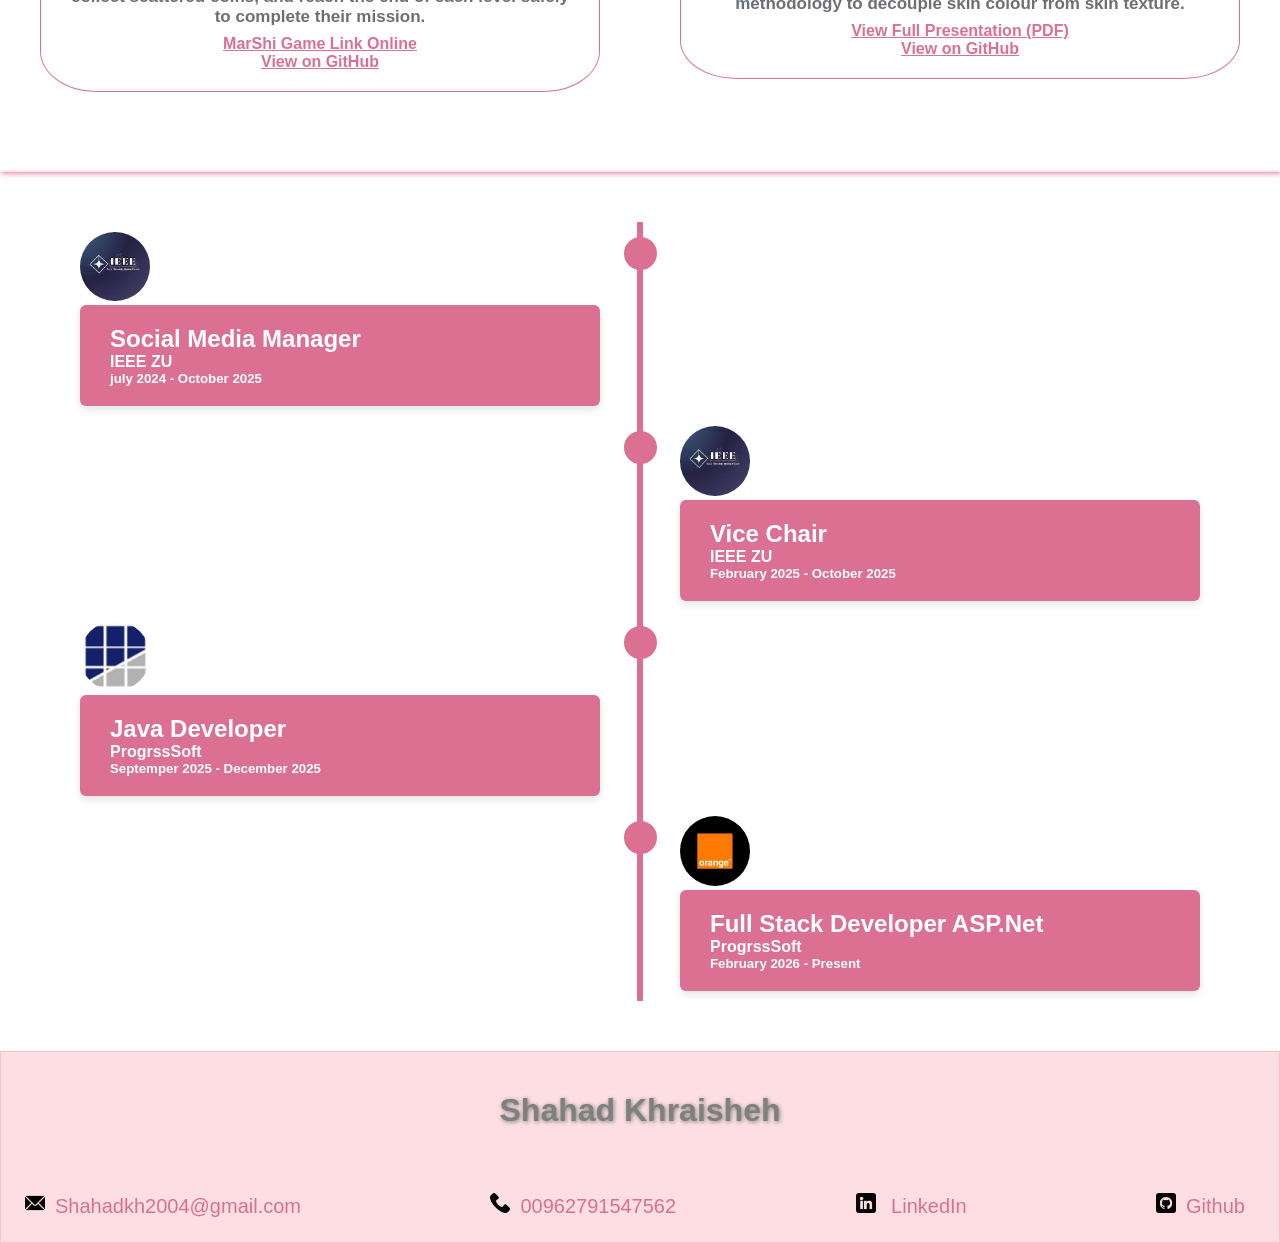
==== commit c4d40b7d: "full portfilio" ====
--- a/indix.html
+++ b/indix.html
@@ -25,27 +25,27 @@
                     </a>
                 </li>
                 <li>
-                    <a href="education">
+                    <a href="#education">
                         Education
                     </a>
                 </li>
                 <li>
-                    <a href="skills">
+                    <a href="#skills">
                         Skills
                     </a>
                 </li>
                 <li>
-                    <a href="projects">
+                    <a href="#projects">
                         Projects
                     </a>
                 </li>
                 <li>
-                    <a href="experience">
+                    <a href="#experience">
                         Experience
                     </a>
                 </li>
                  <li>
-                    <a href="contact">
+                    <a href="#contact">
                        Contact 
                     </a>
                 </li>
@@ -62,8 +62,8 @@
                     Empowering Modern Web Innovation as a Full Stack Developer,  specializes in architecting high-performance solutions with ASP.NET, seamlessly blending robust server-side logic with intuitive frontend design to deliver scalable, end-to-end digital experiences.
                 </p>
                  <div class="hero-btn">
-                <button class="work-btn">My work</button>
-                <button class="Contact-btn">Contact Me</button>
+                <button class="work-btn"><a href="#projects">My work</a></button>
+                <button class="Contact-btn"><a href="#contact">Contact Me</a></button>
             </div>
             </div>
             <div class="hero-img">
@@ -254,7 +254,7 @@
             </section>
 
     </main>
-    <footer>
+    <footer id="contact">
   
      
                 <h1>Shahad Khraisheh</h1>
--- a/style.css
+++ b/style.css
@@ -15,6 +15,9 @@
   background-color: rgb(252, 222, 227);
   border: solid 1pt pink;
   box-shadow: 1px 1px 2px pink;
+  position: sticky;
+  top: 0;
+  z-index: 1000;
 }
 .logo {
   margin: 20px;
@@ -96,6 +99,13 @@
   width: 140px;
   height: 35px;
 }
+
+
+.hero-info .hero-btn .work-btn a{
+    color: rgb(111, 111, 111);
+      text-decoration: none;
+}
+
 .hero-info .hero-btn .work-btn {
   background-color: palevioletred;
   color: rgb(111, 111, 111);
@@ -105,10 +115,14 @@
   border-style: none;
   box-shadow: 4px 4px 5px rgb(197, 197, 197);
 }
+
 .hero-info .hero-btn .work-btn:hover {
   background-color: rgb(111, 111, 111);
   color: palevioletred;
   width: 145px;
+}
+.hero-info .hero-btn .work-btn:hover a{
+    color: palevioletred;
 }
 .hero-info .hero-btn .Contact-btn {
   background-color: rgb(111, 111, 111);
@@ -119,10 +133,18 @@
   border-style: none;
   box-shadow: 4px 4px 5px rgb(197, 197, 197);
 }
+.hero-info .hero-btn .Contact-btn a{
+color: palevioletred;
+    text-decoration: none;
+
+}
 .hero-info .hero-btn .Contact-btn:hover {
   background-color: palevioletred;
   color: rgb(111, 111, 111);
   width: 145px;
+}
+.hero-info .hero-btn .Contact-btn:hover a{
+ color: rgb(111, 111, 111);
 }
 .hero-img {
   width: 30%;
@@ -349,12 +371,14 @@
   justify-content: center;
   align-items: center;
   text-align: center;
-  margin: 0 120px;
-  padding: 30px;
+ padding-inline-start: 10%;
+ margin-inline-end: 3%;
+ padding-bottom: 30px;
+
   
 }
 .skill-card-content{
-  margin: 16px;
+  margin: 16px 0 40px 0;
   padding: 20px;
   border: solid 1pt palevioletred;
   border-radius: 50%;
@@ -466,25 +490,38 @@
   background-color: inherit;
   width: 50%; 
   box-sizing: border-box;
-  opacity: 0;
-  animation: movedown 1s linear forwards;
+
+  animation: movedown  linear both;
+  animation-timeline: view();
+
+
  
+}.container:nth-child(1) { 
+  animation-range: entry 0% entry 60%; 
+}
+.container:nth-child(2) { 
+  animation-range: entry 20% entry 80%; 
+}
+.container:nth-child(3) { 
+  animation-range: entry 40% entry 100%; 
+}
+.container:nth-child(4) { 
+  animation-range: entry 60% cover 60%; 
 }
 @keyframes movedown{
   0%{
-    opacity: 1;
-    transform: translateY(-30px);
+    opacity: 0;
+    transform: translateY(-100px);
+  }
+  50%{
+        opacity: 1;
+    transform: translateY(-50px);
   }
    100%{
-    opacity: 1;
+    opacity: 2;
     transform: translateY(0px);
   }
 }
-.container:nth-child(1) { animation-delay: 0s; }
-.container:nth-child(2) { animation-delay: 0.5s; }
-.container:nth-child(3) { animation-delay: 1s; }
-.container:nth-child(4) { animation-delay: 1.5s; }
-
 .left-card {
   left: 0;
 }
@@ -650,10 +687,10 @@
    padding: 20px 120px 50px 190px;
   }
   .skills-cards {
-    grid-template-columns: 1fr 1fr;
-   
-    text-align: center;
-  
+   display: flex;
+   justify-content: center;
+   align-items: center;
+   flex-direction: column;
   }
   .project-card-contant {
     width: 80%;
